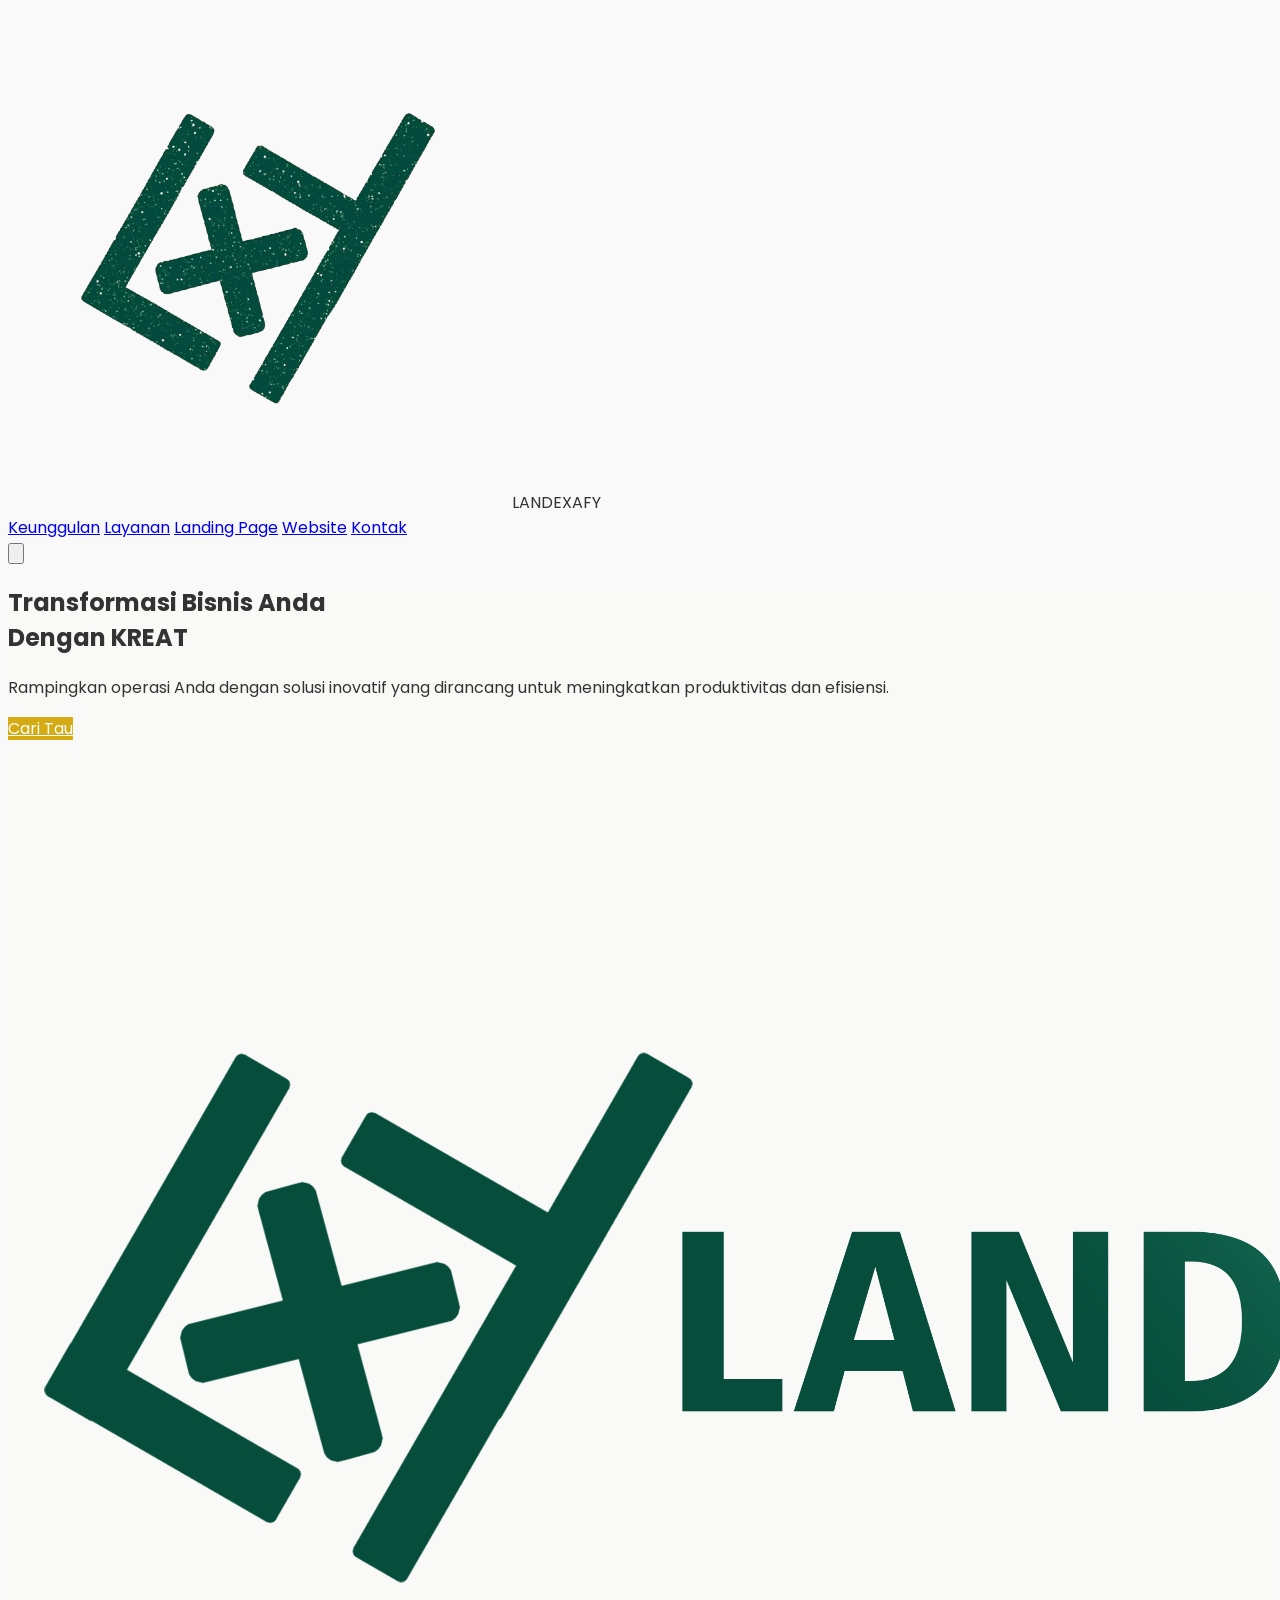
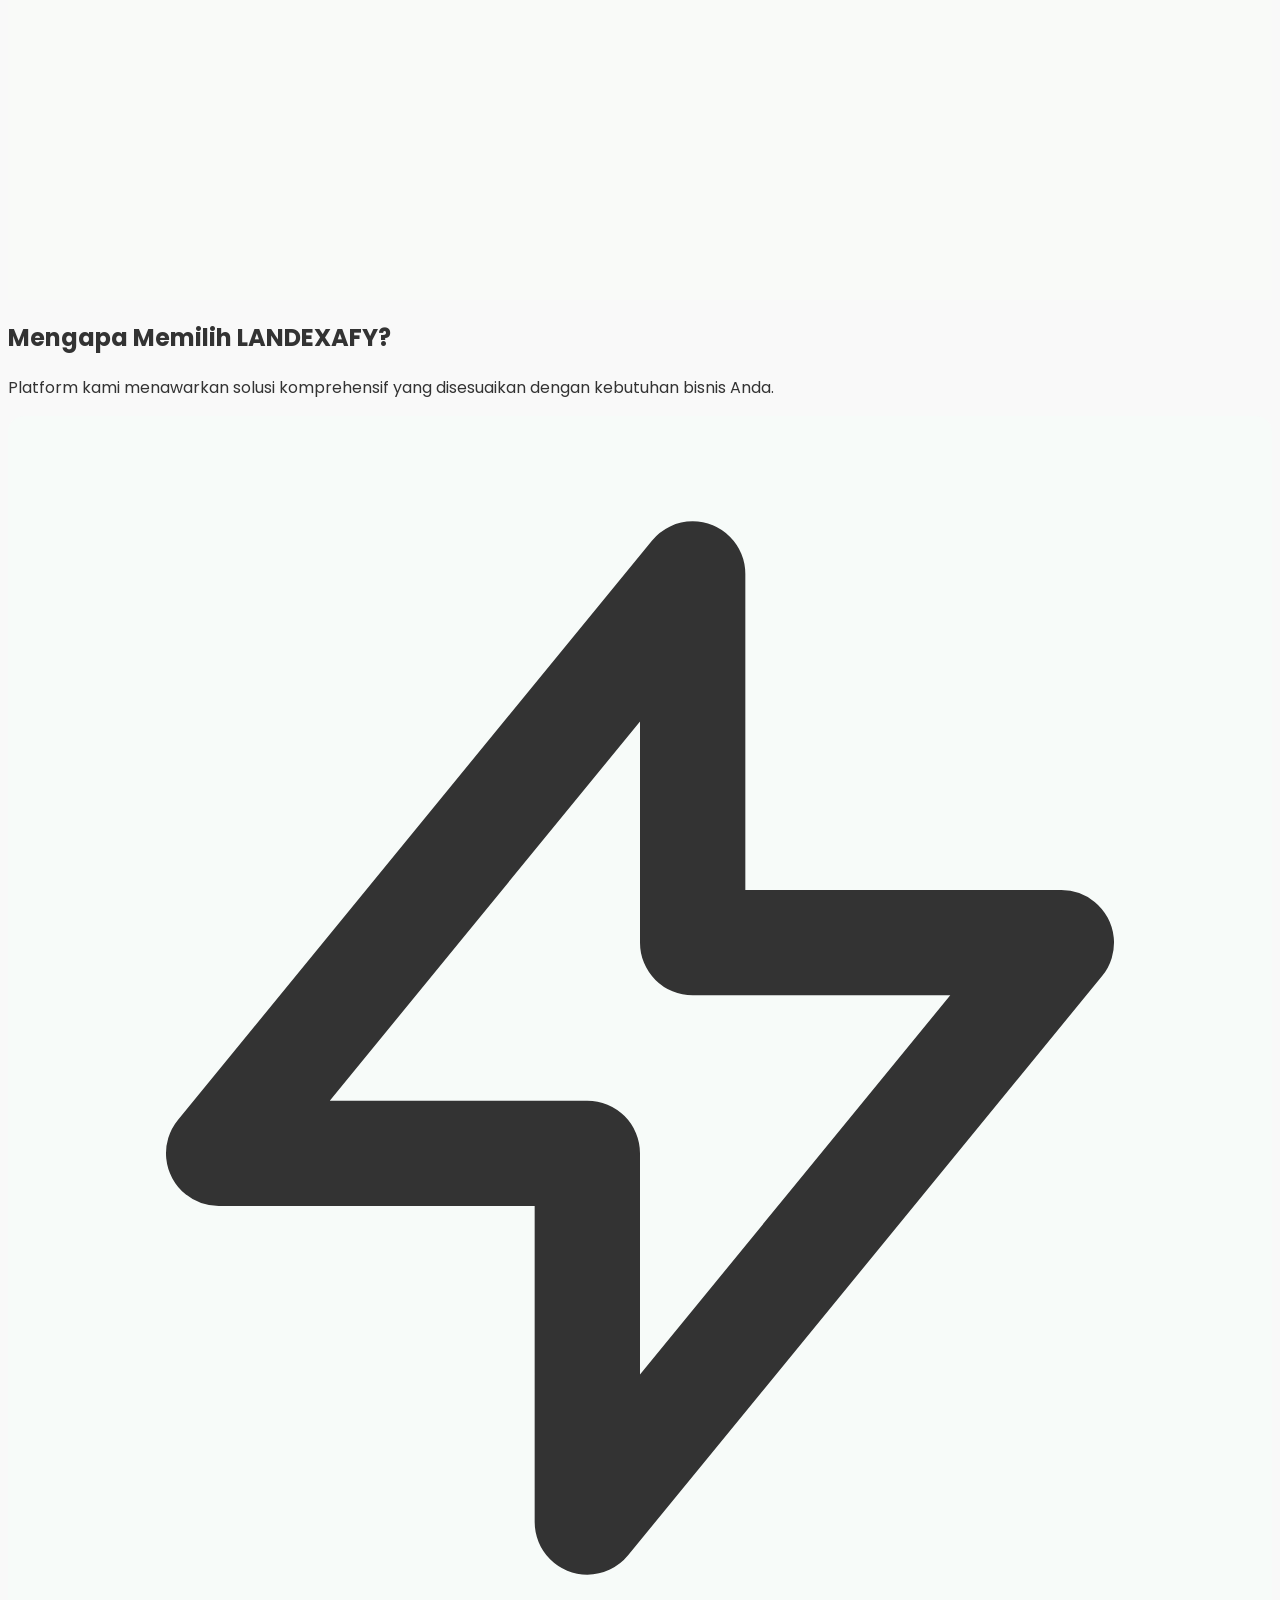
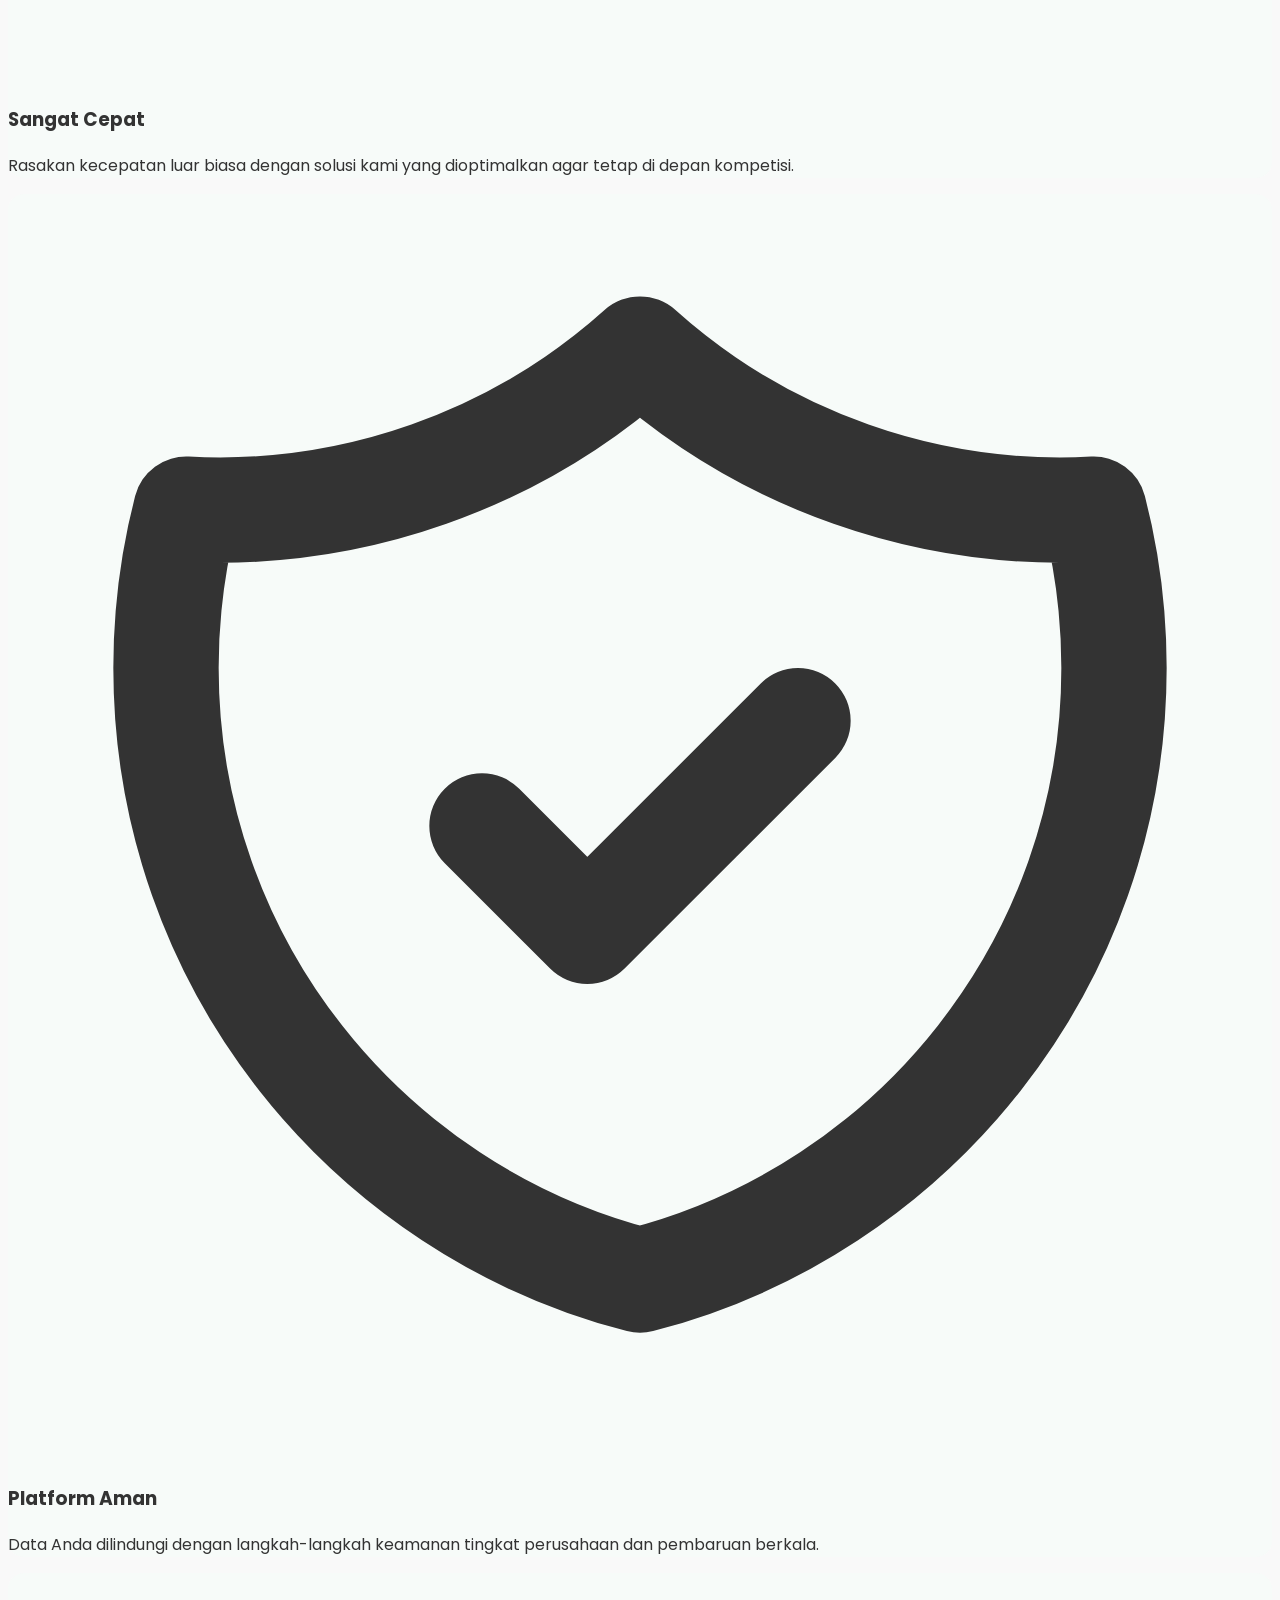
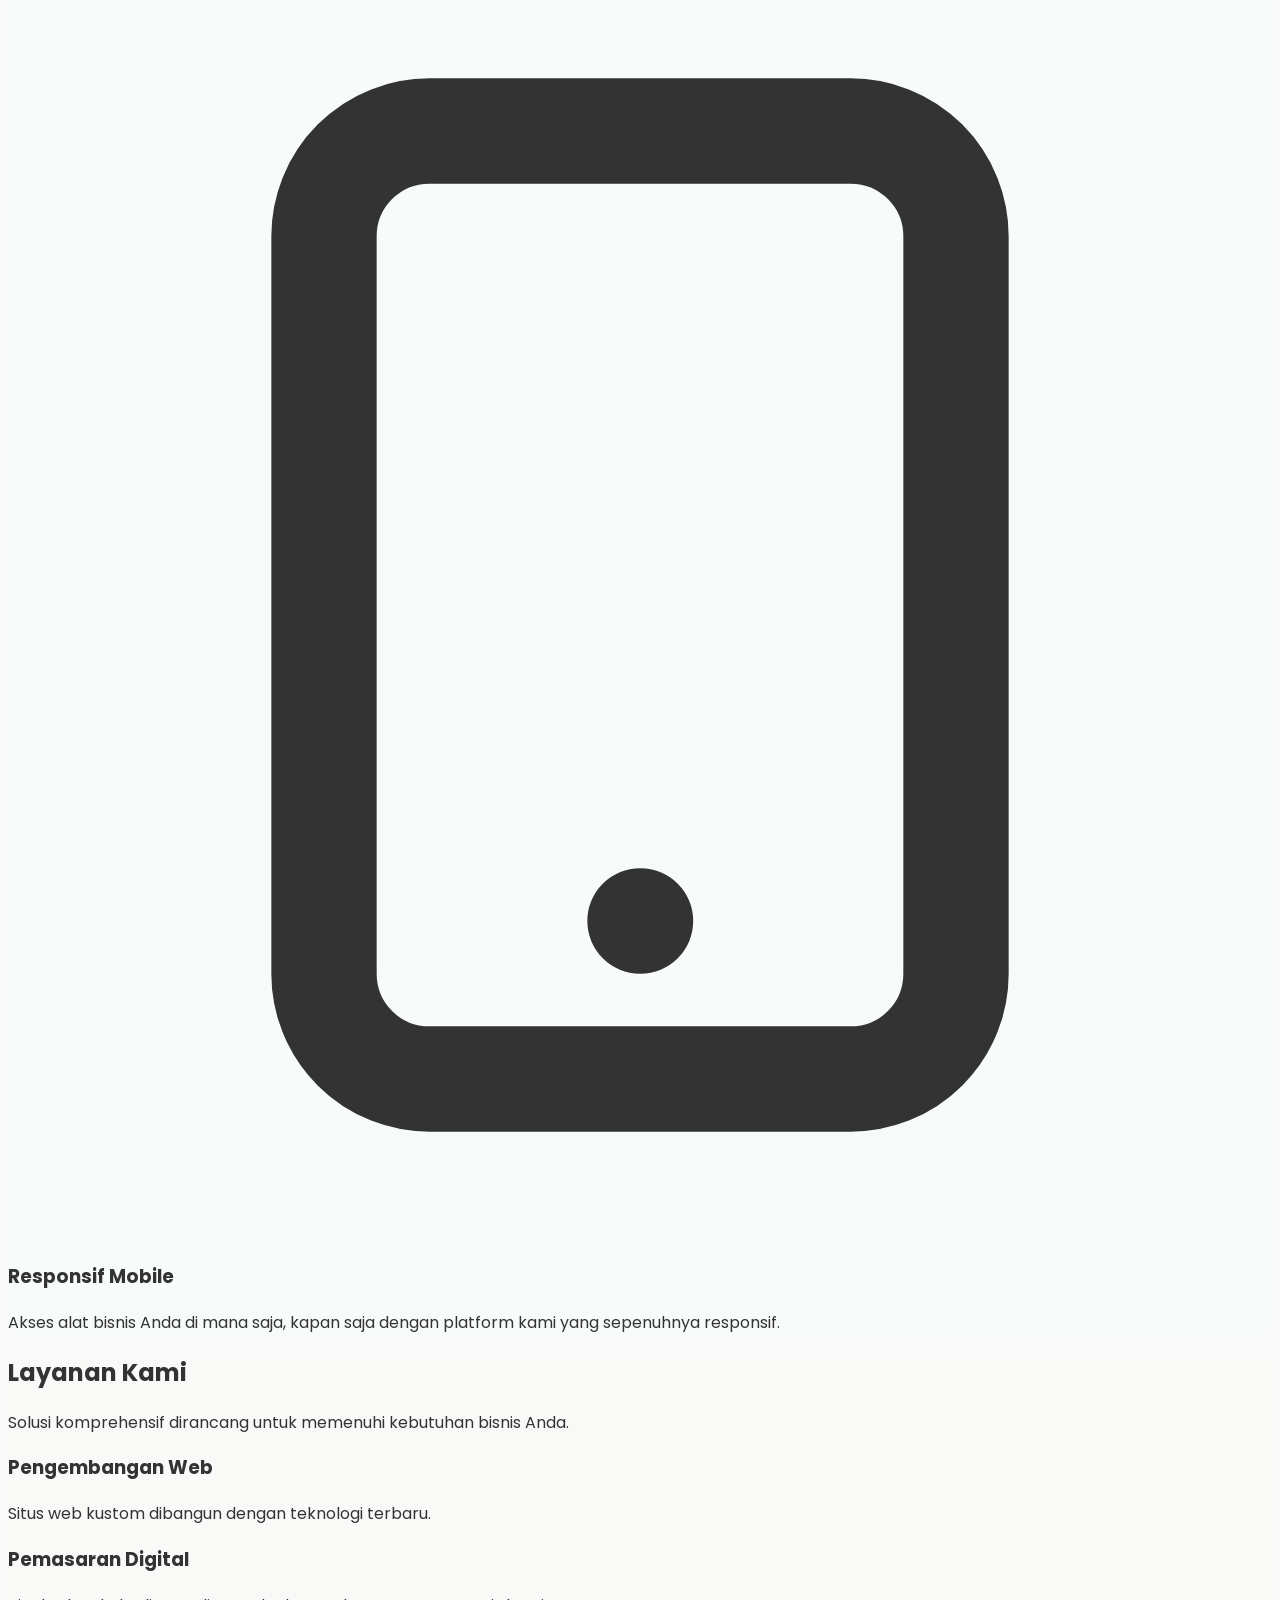
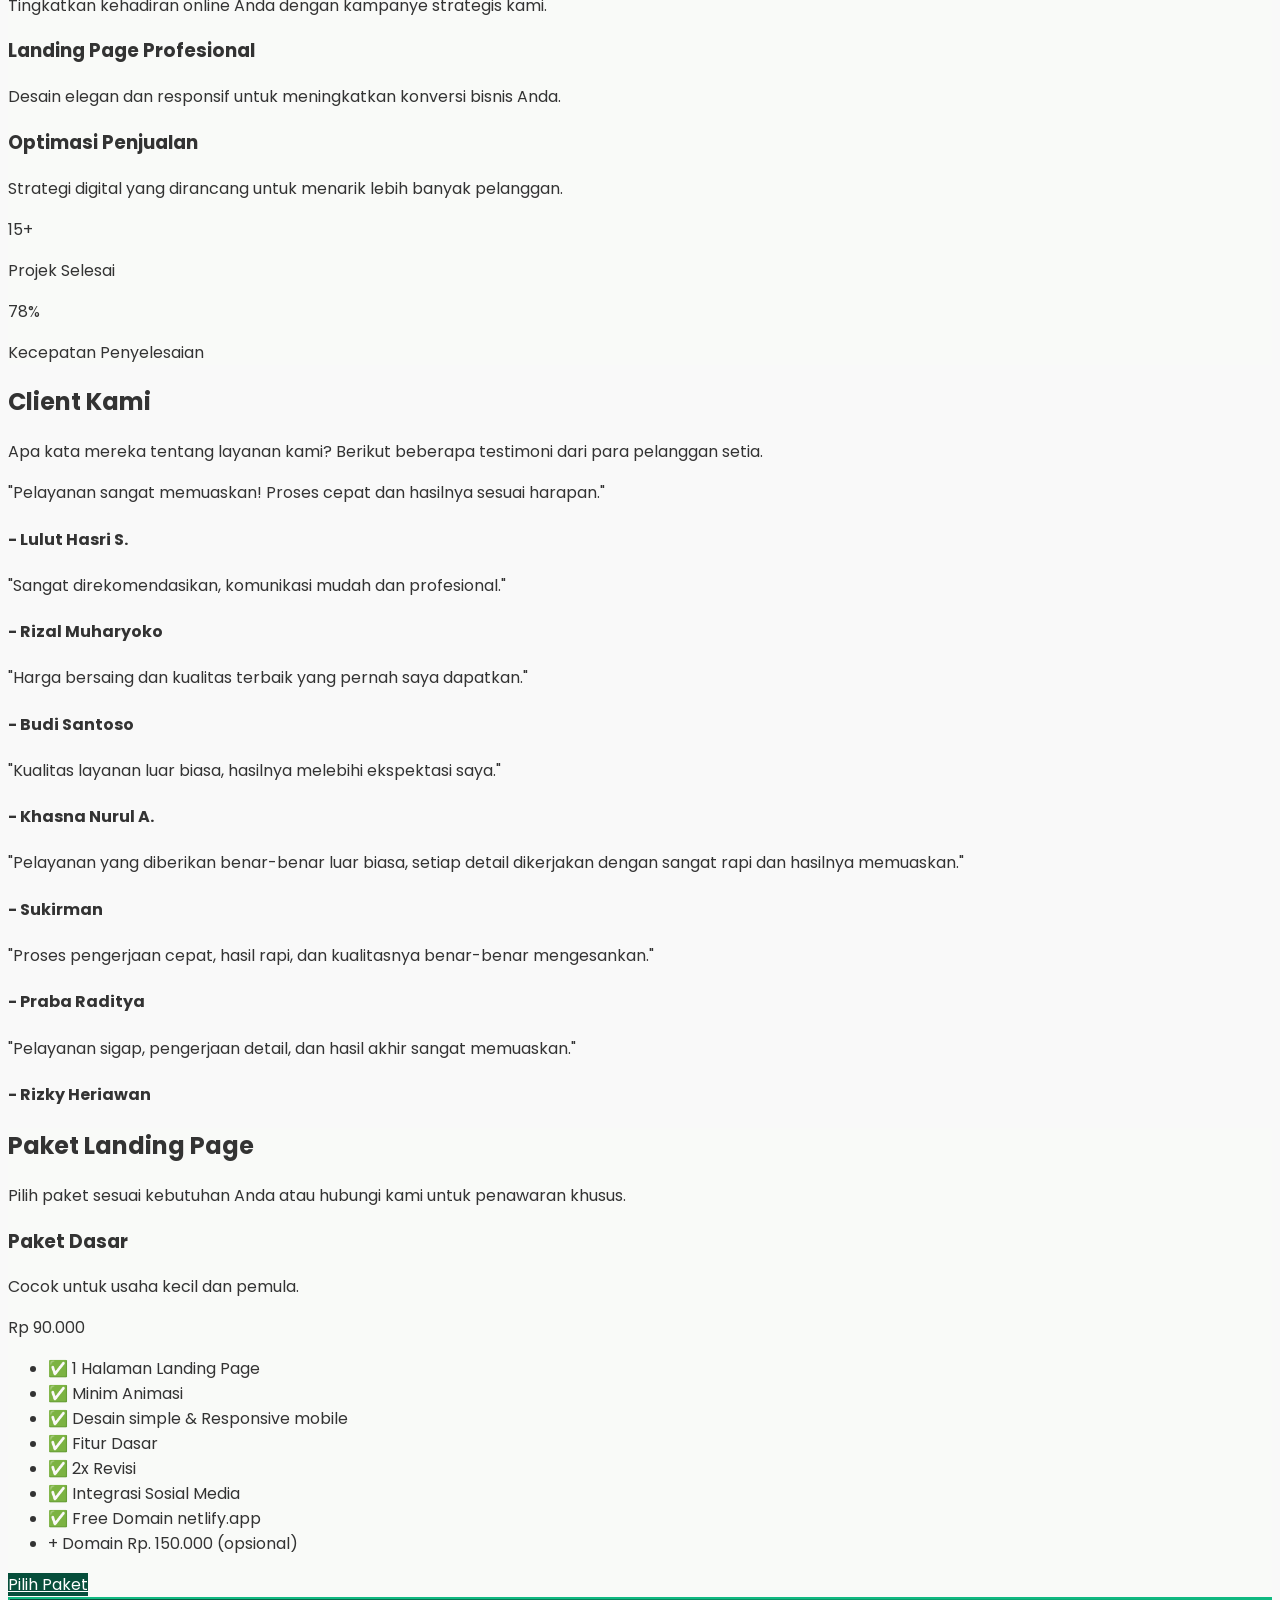
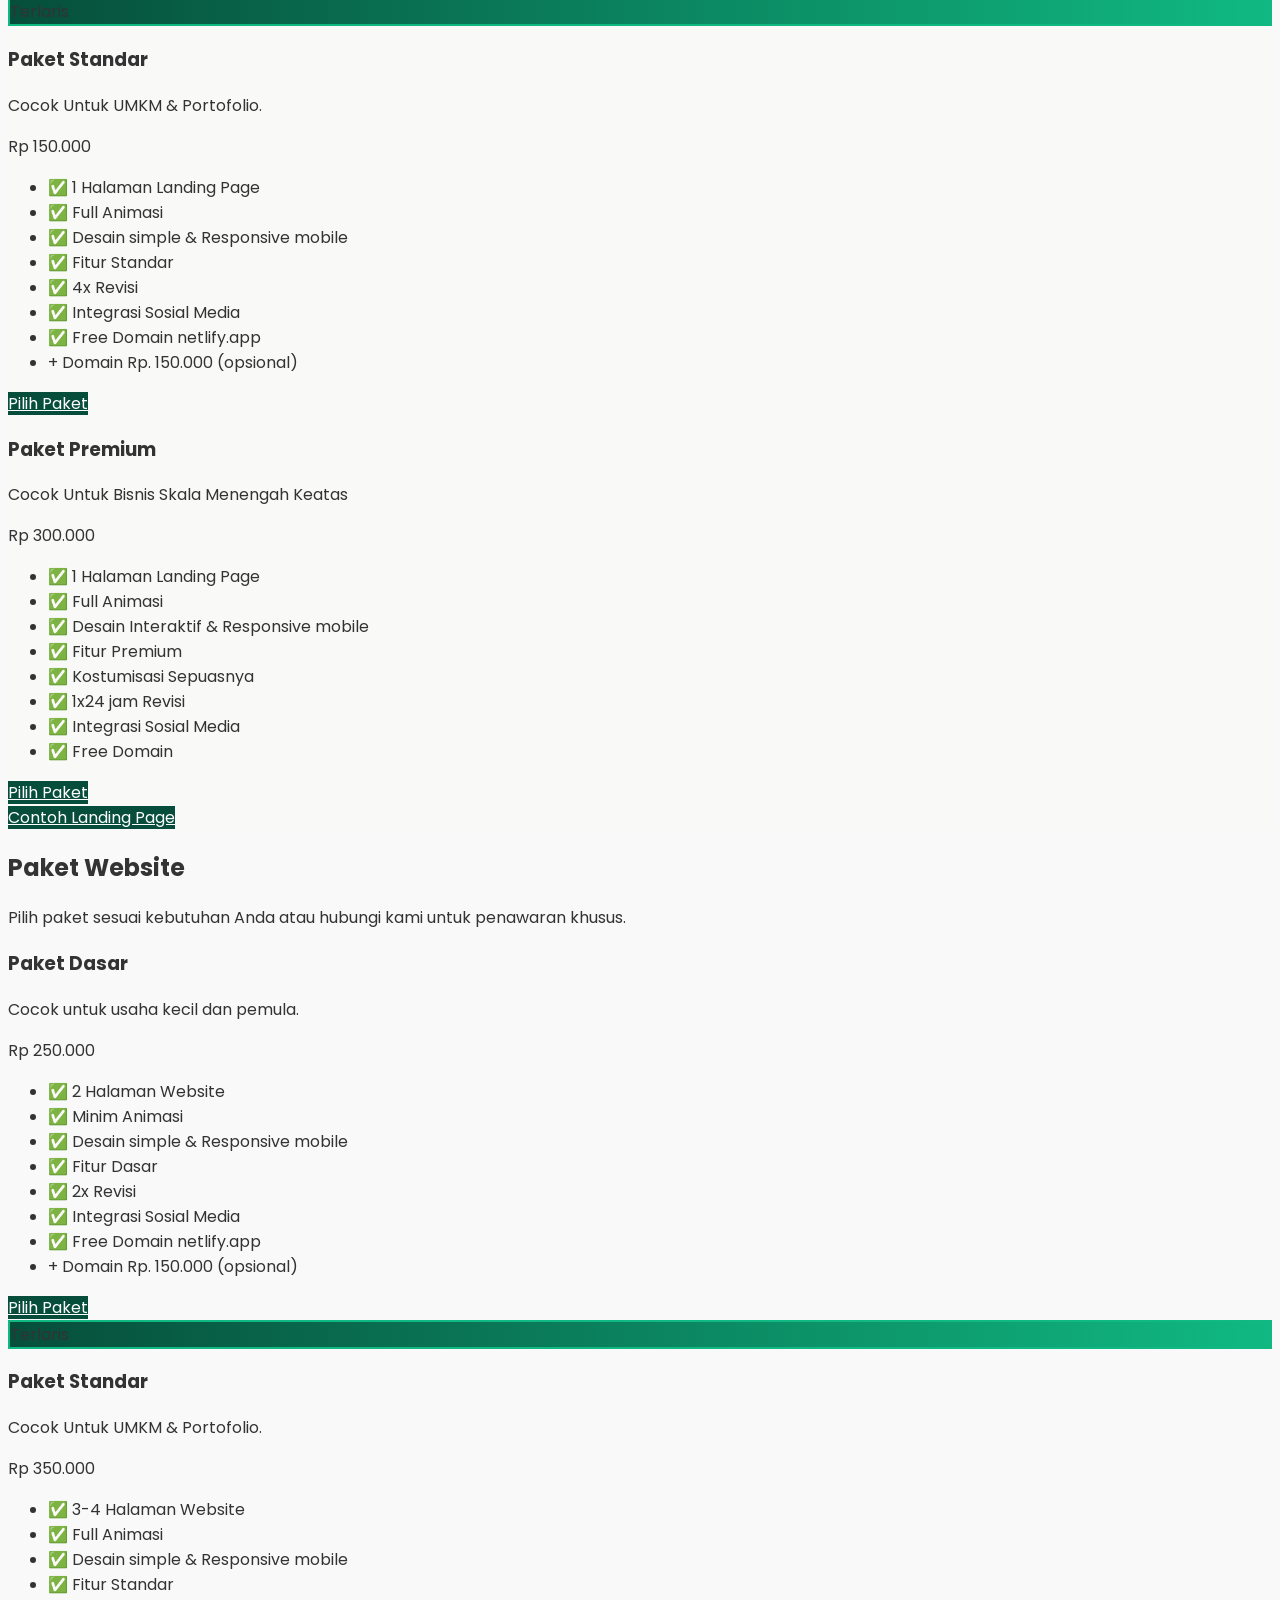
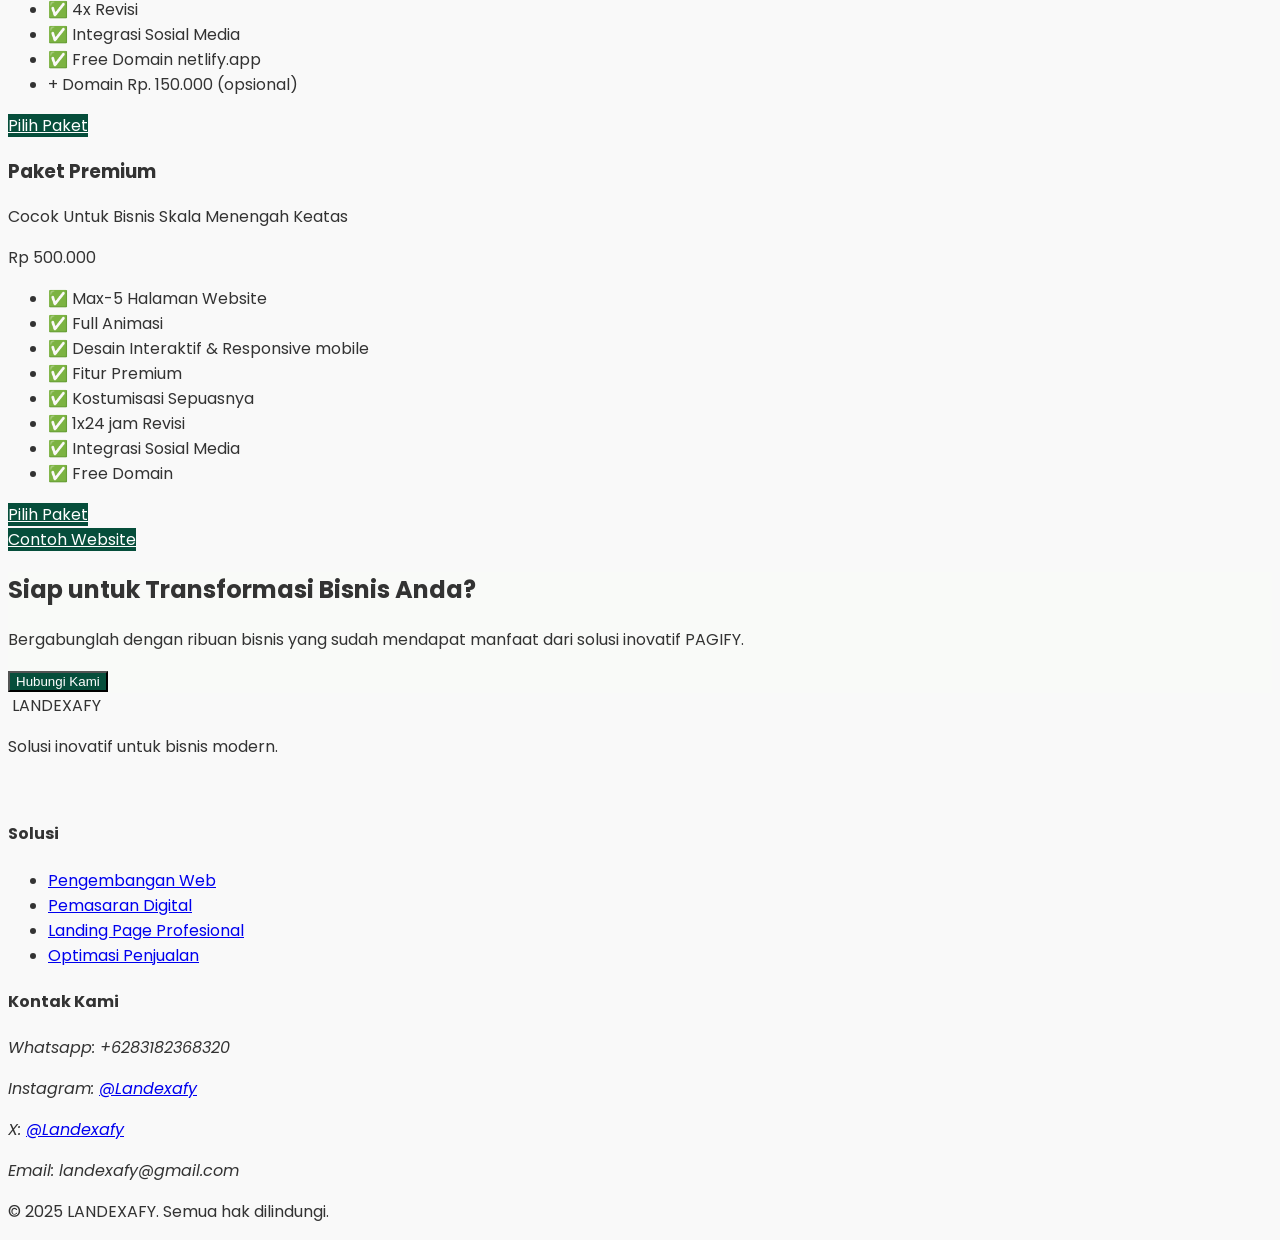
==== index.html @ a1fa11f0 "change color" ====
<!DOCTYPE html>
<html lang="id">

<head>
    <meta charset="UTF-8">
    <meta name="viewport" content="width=device-width, initial-scale=1.0">
    <title>Landexafy - Solusi Bisnis Modern</title>
    <script src="https://cdn.tailwindcss.com"></script>
    <link rel="icon" href="/assets/logo no bg.png" type="png" />
    <link rel="stylesheet" href="/ui/stylehome.css">
</head>

<body>
    <!-- Scroll Progress Bar -->
    <div id="scroll-progress"
        style="position:fixed; top:0; left:0; height:4px; background:#064e3b; width:0%; z-index:9999;"></div>

    <!-- Navigasi -->
    <nav class="bg-white py-4 px-6 border-b border-gray-100">
        <div class="container mx-auto flex justify-between items-center">
            <div class="flex items-center">
                <img src="/assets/logo no bg.png" alt="INI LOGO" class="mr-2 h-10">
                <span class="text-2xl font-bold text-emerald-900">LANDEXAFY</span>
            </div>
            <div class="hidden md:flex space-x-6">
                <a href="#keunggulan" class="text-[#d4ab12] hover:text-[#F0C419]">Keunggulan</a>
                <a href="#services" class="text-[#d4ab12] hover:text-[#F0C419]">Layanan</a>
                <a href="#page" class="text-[#d4ab12] hover:text-[#F0C419]">Landing Page</a>
                <a href="#web" class="text-[#d4ab12] hover:text-[#F0C419]">Website</a>
                <a href="#contact" class="text-[#d4ab12] hover:text-[#F0C419]">Kontak</a>
            </div>
            <button class="md:hidden text-black" aria-label="Toggling navigasi">
                <svg xmlns="http://www.w3.org/2000/svg" class="h-6 w-6" fill="none" viewBox="0 0 24 24"
                    stroke="currentColor">
                    <path stroke-linecap="round" stroke-linejoin="round" stroke-width="2" d="M4 6h16M4 12h16M4 18h16" />
                </svg>
            </button>
        </div>
    </nav>

    <!-- Bagian Utama -->
    <section class="white-bone py-20 px-6 scroll-animate h-screen">
        <div class="container mx-auto flex flex-col md:flex-row items-center mt-20">
            <div class="md:w-1/2 mb-10 md:mb-0">
                <h1 class="text-4xl md:text-5xl font-bold text-gray-800 mb-6">
                    Transformasi Bisnis Anda <br>Dengan <span id="dynamic-name" class="text-[#d4ab12]"></span>
                </h1>
                <p class="text-lg text-amber-700 mb-8">Rampingkan operasi Anda dengan solusi inovatif yang dirancang
                    untuk meningkatkan produktivitas dan efisiensi.</p>
                <a href="#keunggulan"
                    class="btn-primary px-8 py-4 rounded-xl font-medium text-lg shadow-lg hover:shadow-xl transition-all text-center block"
                    style="background-color: #d4ab12; color: #fff;">
                    Cari Tau
                </a>
            </div>
            <div class="md:w-1/2 flex justify-center">
                <img src="/assets/LXY - long.png" alt="INI LOGO" class="rounded-lg hidden md:block w-41/2 h-auto">
            </div>
        </div>
    </section>

    <!-- Bagian Keunggulan -->
    <section id="keunggulan" class="py-16 px-6 bg-white">
        <div class="container mx-auto scroll-animate">
            <div class="text-center mb-16">
                <h2 class="text-3xl font-bold text-emerald-900 mb-4">Mengapa Memilih LANDEXAFY?</h2>
                <p class="text-lg text-black max-w-2xl mx-auto">Platform kami menawarkan solusi komprehensif yang
                    disesuaikan dengan kebutuhan bisnis Anda.</p>
            </div>

            <div class="grid grid-cols-1 md:grid-cols-3 gap-8 scroll-animate text-center"
                style="transition-delay: 0.1s">
                <div class="feature-card pastel-green p-6 rounded-lg">
                    <div class="w-16 h-16 bg-white rounded-full flex items-center justify-center mb-4 mx-auto">
                        <svg xmlns="http://www.w3.org/2000/svg" class="h-8 w-8 text-emerald-800" fill="none"
                            viewBox="0 0 24 24" stroke="currentColor">
                            <path stroke-linecap="round" stroke-linejoin="round" stroke-width="2"
                                d="M13 10V3L4 14h7v7l9-11h-7z" />
                        </svg>
                    </div>
                    <h3 class="text-xl font-semibold text-emerald-900 mb-3 text-center">Sangat Cepat</h3>
                    <p class="text-black">Rasakan kecepatan luar biasa dengan solusi kami yang dioptimalkan agar
                        tetap di depan kompetisi.</p>
                </div>

                <div class="feature-card pastel-green p-6 rounded-lg">
                    <div class="w-16 h-16 bg-white rounded-full flex items-center justify-center mb-4 mx-auto">
                        <svg xmlns="http://www.w3.org/2000/svg" class="h-8 w-8 text-emerald-800" fill="none"
                            viewBox="0 0 24 24" stroke="currentColor">
                            <path stroke-linecap="round" stroke-linejoin="round" stroke-width="2"
                                d="M9 12l2 2 4-4m5.618-4.016A11.955 11.955 0 0112 2.944a11.955 11.955 0 01-8.618 3.04A12.02 12.02 0 003 9c0 5.591 3.824 10.29 9 11.622 5.176-1.332 9-6.03 9-11.622 0-1.042-.133-2.052-.382-3.016z" />
                        </svg>
                    </div>
                    <h3 class="text-xl font-semibold text-emerald-900 mb-3 text-center">Platform Aman</h3>
                    <p class="text-black">Data Anda dilindungi dengan langkah-langkah keamanan tingkat perusahaan
                        dan pembaruan berkala.</p>
                </div>

                <div class="feature-card pastel-green p-6 rounded-lg">
                    <div class="w-16 h-16 bg-white rounded-full flex items-center justify-center mb-4 mx-auto">
                        <svg xmlns="http://www.w3.org/2000/svg" class="h-8 w-8 text-emerald-800" fill="none"
                            viewBox="0 0 24 24" stroke="currentColor">
                            <path stroke-linecap="round" stroke-linejoin="round" stroke-width="2"
                                d="M12 18h.01M8 21h8a2 2 0 002-2V5a2 2 0 00-2-2H8a2 2 0 00-2 2v14a2 2 0 002 2z" />
                        </svg>
                    </div>
                    <h3 class="text-xl font-semibold text-emerald-900 mb-3 text-center">Responsif Mobile</h3>
                    <p class="text-black">Akses alat bisnis Anda di mana saja, kapan saja dengan platform kami yang
                        sepenuhnya responsif.</p>
                </div>
            </div>
        </div>
    </section>

    <!-- Bagian Layanan -->
    <section id="services" class="py-16 px-6 white-bone scroll-animate">
        <div class="container mx-auto text-center">
            <div class="text-center mb-8">
                <h2 class="text-3xl font-bold text-emerald-900 mb-4">Layanan Kami</h2>
                <p class="text-lg text-black max-w-2xl mx-auto">
                    Solusi komprehensif dirancang untuk memenuhi kebutuhan bisnis Anda.
                </p>
            </div>
            <!-- Grid layanan -->
            <div class="grid grid-cols-1 md:grid-cols-2 lg:grid-cols-4 gap-6 scroll-animate"
                style="transition-delay: 0.2s">
                <div class="bg-white p-6 rounded-lg shadow-sm feature-card">
                    <h3 class="text-xl font-semibold text-emerald-900 mb-3">Pengembangan Web</h3>
                    <p class="text-black mb-4">Situs web kustom dibangun dengan teknologi terbaru.</p>
                </div>
                <div class="bg-white p-6 rounded-lg shadow-sm feature-card">
                    <h3 class="text-xl font-semibold text-emerald-900 mb-3">Pemasaran Digital</h3>
                    <p class="text-black mb-4">Tingkatkan kehadiran online Anda dengan kampanye strategis kami.</p>
                </div>
                <div class="bg-white p-6 rounded-lg shadow-sm feature-card">
                    <h3 class="text-xl font-semibold text-emerald-900 mb-3">Landing Page Profesional</h3>
                    <p class="text-black mb-4">Desain elegan dan responsif untuk meningkatkan konversi bisnis Anda.
                    </p>
                </div>
                <div class="bg-white p-6 rounded-lg shadow-sm feature-card">
                    <h3 class="text-xl font-semibold text-emerald-900 mb-3">Optimasi Penjualan</h3>
                    <p class="text-black mb-4">Strategi digital yang dirancang untuk menarik lebih banyak
                        pelanggan.</p>
                </div>
            </div>

            <div class="flex justify-center gap-16 mb-5 mt-10">
                <div class="text-center">
                    <div class="text-5xl font-bold text-emerald-900" data-target="20" data-suffix="+">0+</div>
                    <p class="text-black mt-2">Projek Selesai</p>
                </div>
                <div class="text-center">
                    <div class="text-5xl font-bold text-emerald-900" data-target="98" data-suffix="%">0%</div>
                    <p class="text-black mt-2">Kecepatan Penyelesaian</p>
                </div>
            </div>
        </div>
    </section>

    <!-- Bagian Client Kami -->
    <section id="clients" class="py-16 px-6 bg-white scroll-animate">
        <div class="container mx-auto">
            <div class="text-center mb-12">
                <h2 class="text-3xl font-bold text-emerald-900 mb-4">Client Kami</h2>
                <p class="text-lg text-black max-w-2xl mx-auto">
                    Apa kata mereka tentang layanan kami? Berikut beberapa testimoni dari para pelanggan setia.
                </p>
            </div>

            <!-- Carousel Container -->
            <div class="relative max-w-3xl mx-auto overflow-hidden">
                <div id="carousel" class="flex transition-transform duration-500">

                    <!-- Review 1 -->
                    <div class="min-w-full px-6 text-center">
                        <p class="text-lg italic text-emerald-800">"Pelayanan sangat memuaskan! Proses cepat dan
                            hasilnya
                            sesuai harapan."</p>
                        <h4 class="mt-4 font-semibold text-emerald-900">- Lulut Hasri S.</h4>
                    </div>

                    <!-- Review 2 -->
                    <div class="min-w-full px-6 text-center">
                        <p class="text-lg italic text-emerald-800">"Sangat direkomendasikan, komunikasi mudah dan
                            profesional."</p>
                        <h4 class="mt-4 font-semibold text-emerald-900">- Rizal Muharyoko</h4>
                    </div>

                    <!-- Review 3 -->
                    <div class="min-w-full px-6 text-center">
                        <p class="text-lg italic text-emerald-800">"Harga bersaing dan kualitas terbaik yang pernah saya
                            dapatkan."</p>
                        <h4 class="mt-4 font-semibold text-emerald-900">- Budi Santoso</h4>
                    </div>

                    <!-- Review 4 -->
                    <div class="min-w-full px-6 text-center">
                        <p class="text-lg italic text-emerald-800">"Kualitas layanan luar biasa, hasilnya melebihi
                            ekspektasi saya."</p>
                        <h4 class="mt-4 font-semibold text-emerald-900">- Khasna Nurul A.</h4>
                    </div>

                    <!-- Review 5 -->
                    <div class="min-w-full px-6 text-center">
                        <p class="text-lg italic text-emerald-800">"Pelayanan yang diberikan benar-benar luar biasa,
                            setiap detail dikerjakan dengan sangat rapi dan hasilnya memuaskan."</p>
                        <h4 class="mt-4 font-semibold text-emerald-900">- Sukirman</h4>
                    </div>

                    <!-- Review 5 -->
                    <div class="min-w-full px-6 text-center">
                        <p class="text-lg italic text-emerald-800">"Proses pengerjaan cepat, hasil rapi, dan kualitasnya
                            benar-benar mengesankan."</p>
                        <h4 class="mt-4 font-semibold text-emerald-900">- Praba Raditya</h4>
                    </div>

                    <!-- Review 6 -->
                    <div class="min-w-full px-6 text-center">
                        <p class="text-lg italic text-emerald-800">"Pelayanan sigap, pengerjaan detail, dan hasil akhir
                            sangat memuaskan."</p>
                        <h4 class="mt-4 font-semibold text-emerald-900">- Rizky Heriawan</h4>
                    </div>

                </div>
            </div>
        </div>
    </section>


    <!-- Bagian Harga Landing Page-->
    <section id="page" class="py-16 px-6 white-bone scroll-animate">
        <div class="container mx-auto">
            <div class="text-center mb-16">
                <h2 class="text-3xl font-bold text-emerald-900 mb-4">Paket Landing Page</h2>
                <p class="text-lg text-black max-w-2xl mx-auto">
                    Pilih paket sesuai kebutuhan Anda atau hubungi kami untuk penawaran khusus.
                </p>
            </div>

            <div class="grid grid-cols-1 md:grid-cols-3 gap-8">
                <!-- Paket Dasar -->
                <div class="bg-white rounded-xl shadow-lg hover:shadow-2xl transition p-6 text-center">
                    <h3 class="text-xl font-semibold text-emerald-900 mb-2">Paket Dasar</h3>
                    <p class="text-black mb-4">Cocok untuk usaha kecil dan pemula.</p>
                    <div class="text-3xl font-bold text-emerald-900 mb-4">Rp 90.000</div>
                    <ul class="text-black mb-6 space-y-2 text-left">
                        <li>✅ 1 Halaman Landing Page</li>
                        <li>✅ Minim Animasi</li>
                        <li>✅ Desain simple & Responsive mobile</li>
                        <li>✅ Fitur Dasar</li>
                        <li>✅ 2x Revisi</li>
                        <li>✅ Integrasi Sosial Media</li>
                        <li>✅ Free Domain netlify.app</li>
                        <li>+ Domain Rp. 150.000 (opsional)</li>
                    </ul>
                    <a href="#contact" class="btn-primary px-6 py-3 rounded-lg block"
                        style="background-color: #064e3b; color: #fff;">Pilih Paket</a>
                </div>

                <!-- Paket Standar -->
                <div
                    class="bg-white rounded-xl shadow-lg hover:shadow-2xl transition p-6 text-center border-4 border-emerald-900 scale-105">
                    <div class="absolute -top-4 left-1/2 transform -translate-x-1/2 
                    bg-purple-600 text-white font-bold px-4 py-1 rounded-full 
                    border-4 border-purple-400 animate-glow">
                        Terlaris
                    </div>
                    <h3 class="text-xl font-semibold text-emerald-900 mb-2">Paket Standar</h3>
                    <p class="text-black mb-4">Cocok Untuk UMKM & Portofolio.</p>
                    <div class="text-3xl font-bold text-emerald-900 mb-4">Rp 150.000</div>
                    <ul class="text-black mb-6 space-y-2 text-left">
                        <li>✅ 1 Halaman Landing Page</li>
                        <li>✅ Full Animasi</li>
                        <li>✅ Desain simple & Responsive mobile</li>
                        <li>✅ Fitur Standar</li>
                        <li>✅ 4x Revisi</li>
                        <li>✅ Integrasi Sosial Media</li>
                        <li>✅ Free Domain netlify.app</li>
                        <li>+ Domain Rp. 150.000 (opsional)</li>
                    </ul>
                    <a href="#contact" class="btn-primary px-6 py-3 rounded-lg block"
                        style="background-color: #064e3b; color: #fff;">Pilih Paket</a>
                </div>

                <!-- Paket Premium (Harga Fleksibel) -->
                <div class="bg-white rounded-xl shadow-lg hover:shadow-2xl transition p-6 text-center">
                    <h3 class="text-xl font-semibold text-emerald-900 mb-2">Paket Premium</h3>
                    <p class="text-black mb-4">Cocok Untuk Bisnis Skala Menengah Keatas</p>
                    <div class="text-3xl font-bold text-emerald-900 mb-4">Rp 300.000</div>
                    <ul class="text-black mb-6 space-y-2 text-left">
                        <li>✅ 1 Halaman Landing Page</li>
                        <li>✅ Full Animasi</li>
                        <li>✅ Desain Interaktif & Responsive mobile</li>
                        <li>✅ Fitur Premium</li>
                        <li>✅ Kostumisasi Sepuasnya</li>
                        <li>✅ 1x24 jam Revisi</li>
                        <li>✅ Integrasi Sosial Media</li>
                        <li>✅ Free Domain</li>
                    </ul>
                    <a href="#contact" class="btn-primary px-6 py-3 rounded-lg block"
                        style="background-color: #064e3b; color: #fff;">Pilih Paket</a>
                </div>
            </div>
        </div>
        <div class="flex justify-center">
            <a href="/landingpg/landing page.html"
                class="btn-primary mt-10 px-8 py-4 rounded-xl font-medium text-base shadow-md hover:shadow-lg transition-all text-center inline-block"
                style="background-color: #064e3b; color: #fff;">
                Contoh Landing Page
            </a>
        </div>
    </section>

    <!-- Bagian Harga Website-->
    <section id="web" class="py-16 px-6 bg-white scroll-animate">
        <div class="container mx-auto">
            <div class="text-center mb-16">
                <h2 class="text-3xl font-bold text-emerald-900 mb-4">Paket Website</h2>
                <p class="text-lg text-black max-w-2xl mx-auto">
                    Pilih paket sesuai kebutuhan Anda atau hubungi kami untuk penawaran khusus.
                </p>
            </div>

            <div class="grid grid-cols-1 md:grid-cols-3 gap-8">
                <!-- Paket Dasar -->
                <div class="bg-white rounded-xl shadow-lg hover:shadow-2xl transition p-6 text-center">
                    <h3 class="text-xl font-semibold text-emerald-900 mb-2">Paket Dasar</h3>
                    <p class="text-black mb-4">Cocok untuk usaha kecil dan pemula.</p>
                    <div class="text-3xl font-bold text-emerald-900 mb-4">Rp 250.000</div>
                    <ul class="text-black mb-6 space-y-2 text-left">
                        <li>✅ 2 Halaman Website</li>
                        <li>✅ Minim Animasi</li>
                        <li>✅ Desain simple & Responsive mobile</li>
                        <li>✅ Fitur Dasar</li>
                        <li>✅ 2x Revisi</li>
                        <li>✅ Integrasi Sosial Media</li>
                        <li>✅ Free Domain netlify.app</li>
                        <li>+ Domain Rp. 150.000 (opsional)</li>
                    </ul>
                    <a href="#contact" class="btn-primary px-6 py-3 rounded-lg block"
                        style="background-color: #064e3b; color: #fff;">Pilih Paket</a>
                </div>

                <!-- Paket Standar -->
                <div
                    class="bg-white rounded-xl shadow-lg hover:shadow-2xl transition p-6 text-center border-4 border-emerald-900 scale-105">
                    <div class="absolute -top-4 left-1/2 transform -translate-x-1/2 
                    bg-purple-600 text-white font-bold px-4 py-1 rounded-full 
                    border-4 border-purple-400 animate-glow">
                        Terlaris
                    </div>
                    <h3 class="text-xl font-semibold text-emerald-900 mb-2">Paket Standar</h3>
                    <p class="text-black mb-4">Cocok Untuk UMKM & Portofolio.</p>
                    <div class="text-3xl font-bold text-emerald-900 mb-4">Rp 350.000</div>
                    <ul class="text-black mb-6 space-y-2 text-left">
                        <li>✅ 3-4 Halaman Website</li>
                        <li>✅ Full Animasi</li>
                        <li>✅ Desain simple & Responsive mobile</li>
                        <li>✅ Fitur Standar</li>
                        <li>✅ 4x Revisi</li>
                        <li>✅ Integrasi Sosial Media</li>
                        <li>✅ Free Domain netlify.app</li>
                        <li>+ Domain Rp. 150.000 (opsional)</li>
                    </ul>
                    <a href="#contact" class="btn-primary px-6 py-3 rounded-lg block"
                        style="background-color: #064e3b; color: #fff;">Pilih Paket</a>
                </div>

                <!-- Paket Premium (Harga Fleksibel) -->
                <div class="bg-white rounded-xl shadow-lg hover:shadow-2xl transition p-6 text-center">
                    <h3 class="text-xl font-semibold text-emerald-900 mb-2">Paket Premium</h3>
                    <p class="text-black mb-4">Cocok Untuk Bisnis Skala Menengah Keatas</p>
                    <div class="text-3xl font-bold text-emerald-900 mb-4">Rp 500.000</div>
                    <ul class="text-black mb-6 space-y-2 text-left">
                        <li>✅ Max-5 Halaman Website</li>
                        <li>✅ Full Animasi</li>
                        <li>✅ Desain Interaktif & Responsive mobile</li>
                        <li>✅ Fitur Premium</li>
                        <li>✅ Kostumisasi Sepuasnya</li>
                        <li>✅ 1x24 jam Revisi</li>
                        <li>✅ Integrasi Sosial Media</li>
                        <li>✅ Free Domain</li>
                    </ul>
                    <a href="#contact" class="btn-primary px-6 py-3 rounded-lg block"
                        style="background-color: #064e3b; color: #fff;">Pilih Paket</a>
                </div>
            </div>
        </div>
        <div class="flex justify-center">
            <a href="/website/website.html"
                class="btn-primary mt-10 px-8 py-4 rounded-xl font-medium text-base shadow-md hover:shadow-lg transition-all text-center inline-block"
                style="background-color: #064e3b; color: #fff;">
                Contoh Website
            </a>
        </div>

    </section>


    <!-- Ajakan untuk Bertindak -->
    <section id="contact" class="py-16 px-6 white-bone scroll-animate mb-5">
        <div class="container mx-auto text-center">
            <h2 class="text-3xl md:text-4xl font-bold text-emerald-900 mb-6">Siap untuk Transformasi Bisnis Anda?</h2>
            <p class="text-lg text-black max-w-2xl mx-auto mb-8">Bergabunglah dengan ribuan bisnis yang sudah
                mendapat manfaat dari solusi inovatif PAGIFY.</p>
            <a href="https://wa.me/6283182368320?text=Halo%20saya%20tertarik%20dengan%20landing%20page%20anda"
                target="_blank">
                <button
                    class="btn-primary px-8 py-4 rounded-xl font-medium text-lg shadow-lg hover:shadow-xl transition-all"
                    style="background-color: #064e3b; color: #fff;">Hubungi
                    Kami</button>
            </a>
        </div>
    </section>

    <!-- Footer -->
    <footer class="bg-gray-900 text-white py-12 px-6">
        <div class="container mx-auto">
            <div class="grid grid-cols-1 md:grid-cols-3 gap-8">
                <div>
                    <div class="flex items-center mb-4">
                        <img src="" alt="" class="mr-2">
                        <span class="text-2xl font-bold text-[#d4ab12]">LANDEXAFY</span>
                    </div>
                    <p class="text-white mb-4">Solusi inovatif untuk bisnis modern.</p>
                    <div class="flex space-x-4">
                        <a href="#"><img src="" alt=""></a>
                        <a href="#"><img src="" alt=""></a>
                        <a href="#"><img src="" alt=""></a>
                        <a href="#"><img src="" alt=""></a>
                    </div>
                </div>

                <div>
                    <h4 class="text-2xl font-bold mb-4 text-[#d4ab12]">Solusi</h4>
                    <ul class="space-y-2">
                        <li><a href="#" class="text-white hover:text-white">Pengembangan Web</a></li>
                        <li><a href="#" class="text-white hover:text-white">Pemasaran Digital</a></li>
                        <li><a href="#" class="text-white hover:text-white">Landing Page Profesional</a></li>
                        <li><a href="#" class="text-white hover:text-white">Optimasi Penjualan</a></li>
                    </ul>
                </div>

                <div>
                    <h4 class="text-2xl font-bold mb-4 text-[#d4ab12]">Kontak Kami</h4>
                    <address class="not-italic text-white">
                        <p class="mb-2">Whatsapp: +6283182368320</p>
                        <p class="mb-2">
                            Instagram:
                            <a href="https://instagram.com/Landexafy" target="_blank"
                                class="text-[#d4ab12] hover:underline">@Landexafy</a>
                        </p>
                        <p class="mb-2">
                            X:
                            <a href="https://x.com/Landexafy" target="_blank"
                                class="text-[#d4ab12] hover:underline">@Landexafy</a>
                        </p>
                        <p class="mb-2">Email: landexafy@gmail.com</p>
                    </address>
                </div>
            </div>

            <div class="border-t border-[#d4ab12]    mt-12 pt-8 text-center">
                <p class="text-[#d4ab12] mb-4 md:mb-0">© 2025 LANDEXAFY. Semua hak dilindungi.</p>
            </div>
        </div>
    </footer>


    <!-- JavaScript untuk Animasi Gulir -->
    <script>
        document.addEventListener('DOMContentLoaded', function () {
            const animatedElements = document.querySelectorAll('.scroll-animate');

            const observer = new IntersectionObserver((entries) => {
                entries.forEach(entry => {
                    if (entry.isIntersecting) {
                        entry.target.classList.add('animate');
                    }
                });
            }, {
                threshold: 0.1
            });

            animatedElements.forEach(element => {
                observer.observe(element);
            });
        });
    </script>

    <script>
        // Fungsi animasi count up
        function animateCount(el) {
            const target = +el.getAttribute('data-target');
            const suffix = el.getAttribute('data-suffix') || '';
            let count = 0;
            const increment = target / 100; // kecepatan naik
            const speed = 20; // ms per update

            function update() {
                count += increment;
                if (count < target) {
                    el.textContent = Math.floor(count) + suffix;
                    requestAnimationFrame(update);
                } else {
                    el.textContent = target + suffix;
                }
            }
            update();
        }

        // Jalankan animasi saat elemen terlihat
        const observer = new IntersectionObserver(entries => {
            entries.forEach(entry => {
                if (entry.isIntersecting) {
                    animateCount(entry.target);
                    observer.unobserve(entry.target);
                }
            });
        }, { threshold: 0.5 });

        // Targetkan semua elemen angka
        document.querySelectorAll('[data-target]').forEach(el => {
            observer.observe(el);
        });
    </script>

    <script>
        window.addEventListener('scroll', function () {
            const scrollTop = document.documentElement.scrollTop || document.body.scrollTop;
            const scrollHeight = document.documentElement.scrollHeight - document.documentElement.clientHeight;
            const scrolled = (scrollTop / scrollHeight) * 100;
            document.getElementById('scroll-progress').style.width = scrolled + "%";
        });
    </script>


    <!-- JavaScript untuk Menu Mobile -->
    <script>
        document.addEventListener('DOMContentLoaded', function () {
            const mobileMenuButton = document.querySelector('button[class*="md:hidden"]');
            const mobileMenuItems = document.querySelector('.md\\:flex.space-x-6');
            mobileMenuButton.addEventListener('click', function () {
                mobileMenuItems.classList.toggle('hidden');
                mobileMenuItems.classList.toggle('flex');
                mobileMenuItems.classList.toggle('flex-col');
                mobileMenuItems.classList.toggle('absolute');
                mobileMenuItems.classList.toggle('top-16');
                mobileMenuItems.classList.toggle('right-4');
                mobileMenuItems.classList.toggle('bg-white');
                mobileMenuItems.classList.toggle('p-4');
                mobileMenuItems.classList.toggle('rounded-lg');
                mobileMenuItems.classList.toggle('shadow-lg');
                mobileMenuItems.classList.toggle('space-x-0');
                mobileMenuItems.classList.toggle('space-y-2');
            });
        });
        // Gulir halus untuk tautan jangkar
        document.querySelectorAll('a[href^="#"]').forEach(anchor => {
            anchor.addEventListener('click', function (e) {
                e.preventDefault();

                document.querySelector(this.getAttribute('href')).scrollIntoView({
                    behavior: 'smooth'
                });
            });
        });
    </script>

    <script>
        const carousel = document.getElementById('carousel');
        const totalSlides = carousel.children.length;

        setInterval(() => {
            // Hitung index berdasarkan waktu berjalan
            const now = Date.now();
            const index = Math.floor((now / 3000) % totalSlides);
            carousel.style.transform = `translateX(-${index * 100}%)`;
        }, 50); // update cepat supaya sinkron
    </script>

    <script>
        const names = ["INOVASI", "KREATIF", "EFISIEN", "EFEKTIF"];
        let index = 0;

        function typeName(name) {
            const nameElement = document.getElementById('dynamic-name');
            nameElement.classList.remove('typing');
            nameElement.textContent = '';

            let i = 0;
            const typingInterval = setInterval(() => {
                if (i < name.length) {
                    nameElement.textContent += name.charAt(i);
                    i++;
                } else {
                    clearInterval(typingInterval);
                    setTimeout(() => {
                        nameElement.classList.add('typing');
                        setTimeout(() => {
                            changeName();
                        }, 1000);
                    }, 500);
                }
            }, 200);
        }

        function changeName() {
            index = (index + 1) % names.length;
            typeName(names[index]);
        }

        // Mulai efek mengetik dengan nama pertama
        typeName(names[index]);
    </script>

</html>
---- ui/stylehome.css ----
@import url('https://fonts.googleapis.com/css2?family=Poppins:wght@300;400;500;600;700&display=swap');

        /* Kelas animasi gulir */
        .scroll-animate {
            opacity: 0;
            transform: translateY(20px);
            transition: all 0.6s ease-out;
        }

        .scroll-animate.animate {
            opacity: 1;
            transform: translateY(0);
        }

        body {
            font-family: 'Poppins', sans-serif;
            background-color: #f9f9f9;
            color: #333;
        }

        nav {
            position: relative;
            z-index: 10;
        }

        .white-bone {
            background-color: #f9faf8;
        }

        .pastel-pink {
            background-color: #fcf7fb;
        }

        .pastel-green {
            background-color: #f7fbf9;
        }

        .pastel-purple {
            background-color: #f9f7fc;
        }

        .btn-primary {
            background-color: #6c5ce7;
            color: white;
            transition: all 0.3s;
        }

        .btn-primary:hover {
            background-color: #b5a693;
            transform: translateY(-2px);
            box-shadow: 0 4px 12px rgba(180, 168, 151, 0.3);
        }

        .feature-card {
            transition: all 0.3s;
            border-radius: 16px;
        }

        .feature-card:hover {
            transform: translateY(-8px);
            box-shadow: 0 15px 30px rgba(0, 0, 0, 0.05);
        }

        #testimonial-slider {
            scroll-behavior: smooth;
            -webkit-overflow-scrolling: touch;
        }

        #testimonial-slider::-webkit-scrollbar {
            display: none;
        }

        .cursor-grabbing {
            cursor: grabbing;
        }

        @keyframes slide {
            0% {
                transform: translateX(0);
            }

            100% {
                transform: translateX(-50%);
            }
        }

        .animate-slide {
            animation: slide 20s linear infinite;
            width: max-content;
        }

        .animate-slide:hover {
            animation-play-state: paused;
        }

        .typing {
            border-right: 2px solid #4a90e2;
            white-space: nowrap;
            overflow: hidden;
            animation: typing 2s steps(10, end), blink-caret 0.75s step-end infinite;
        }

        @keyframes typing {
            from {
                width: 0;
            }

            to {
                width: 100%;
            }
        }

        @keyframes blink-caret {

            from,
            to {
                border-color: transparent;
            }

            50% {
                border-color: #4a90e2;
            }
        }

        @keyframes glow {
            0% {
                border-color: #064e3b;
                box-shadow: 0 0 5px #064e3b, 0 0 10px #064e3b;
            }

            50% {
                border-color: #10b981;
                box-shadow: 0 0 10px #10b981, 0 0 20px #10b981;
            }

            100% {
                border-color: #064e3b;
                box-shadow: 0 0 5px #064e3b, 0 0 10px #064e3b;
            }
        }

        .animate-glow {
            background: linear-gradient(90deg, #064e3b, #10b981);
            border: 2px solid #10b981;
            animation: glow 1.5s infinite alternate;
        }
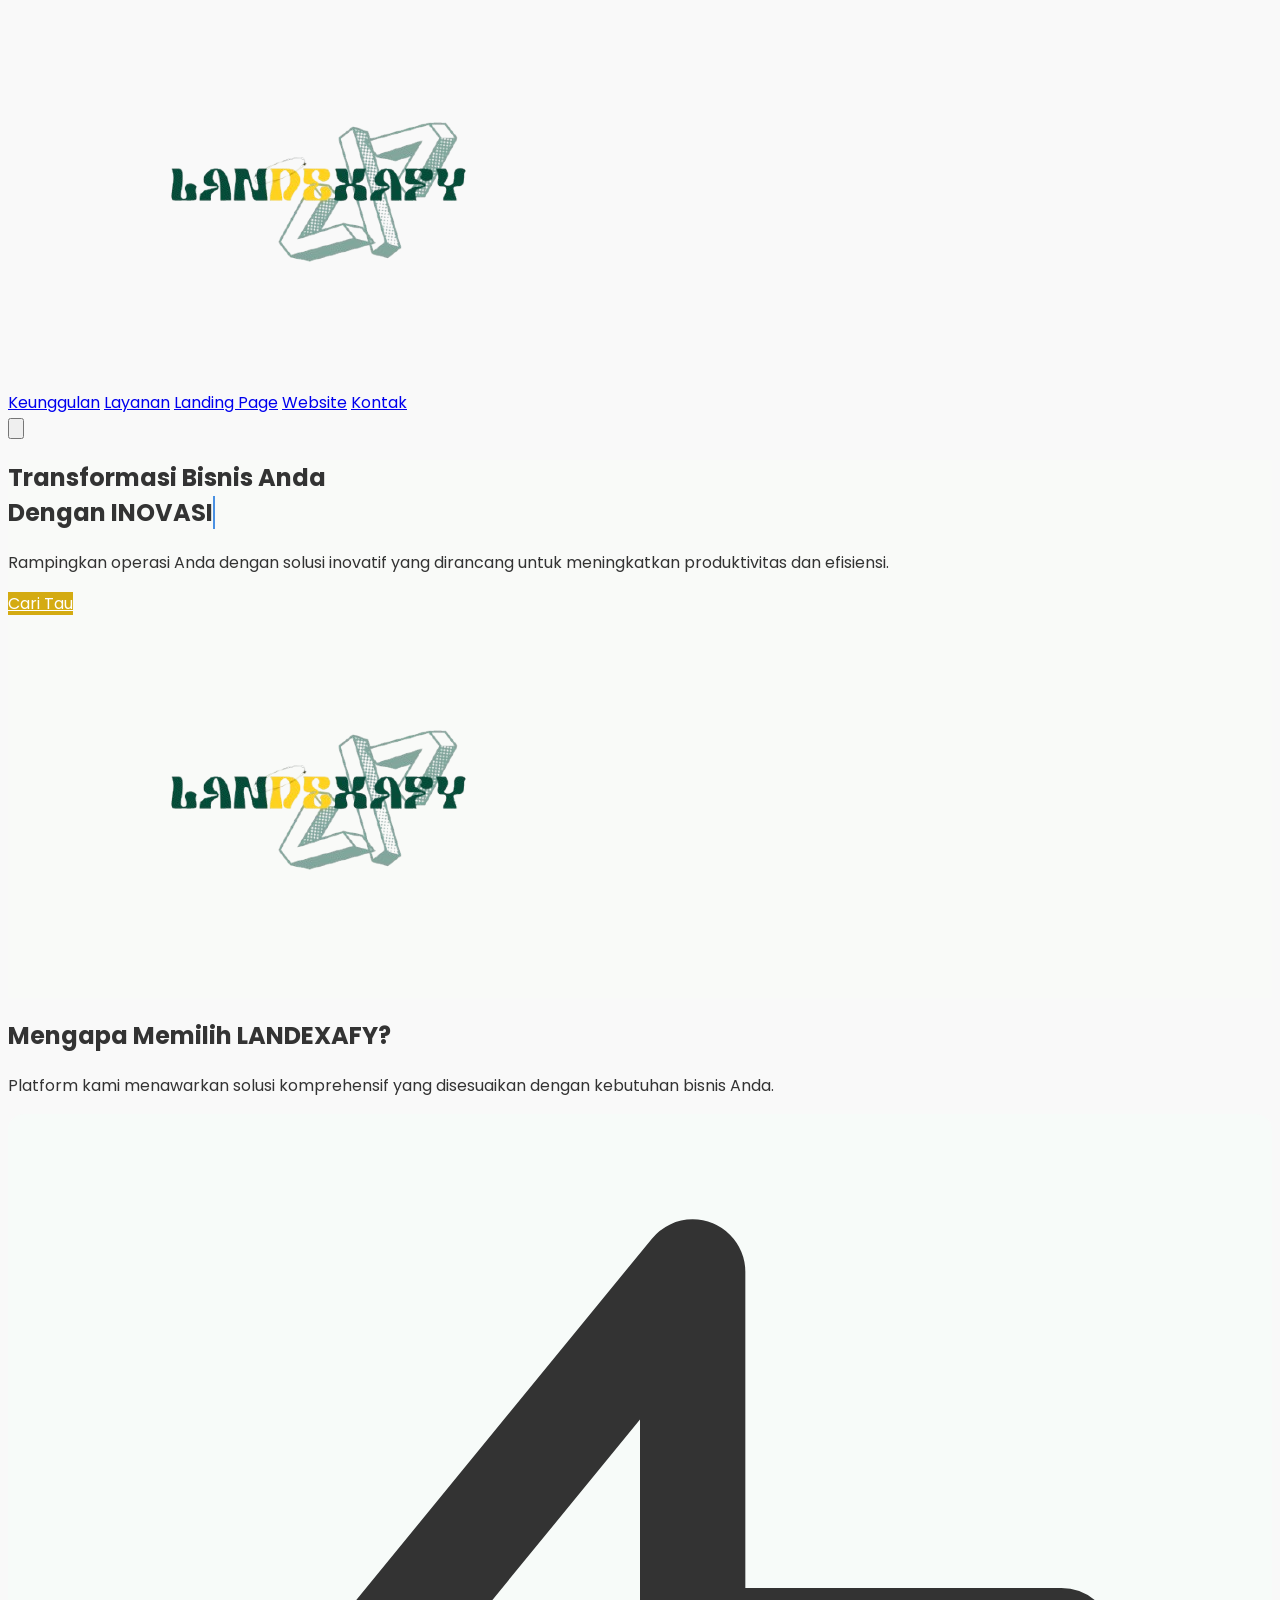
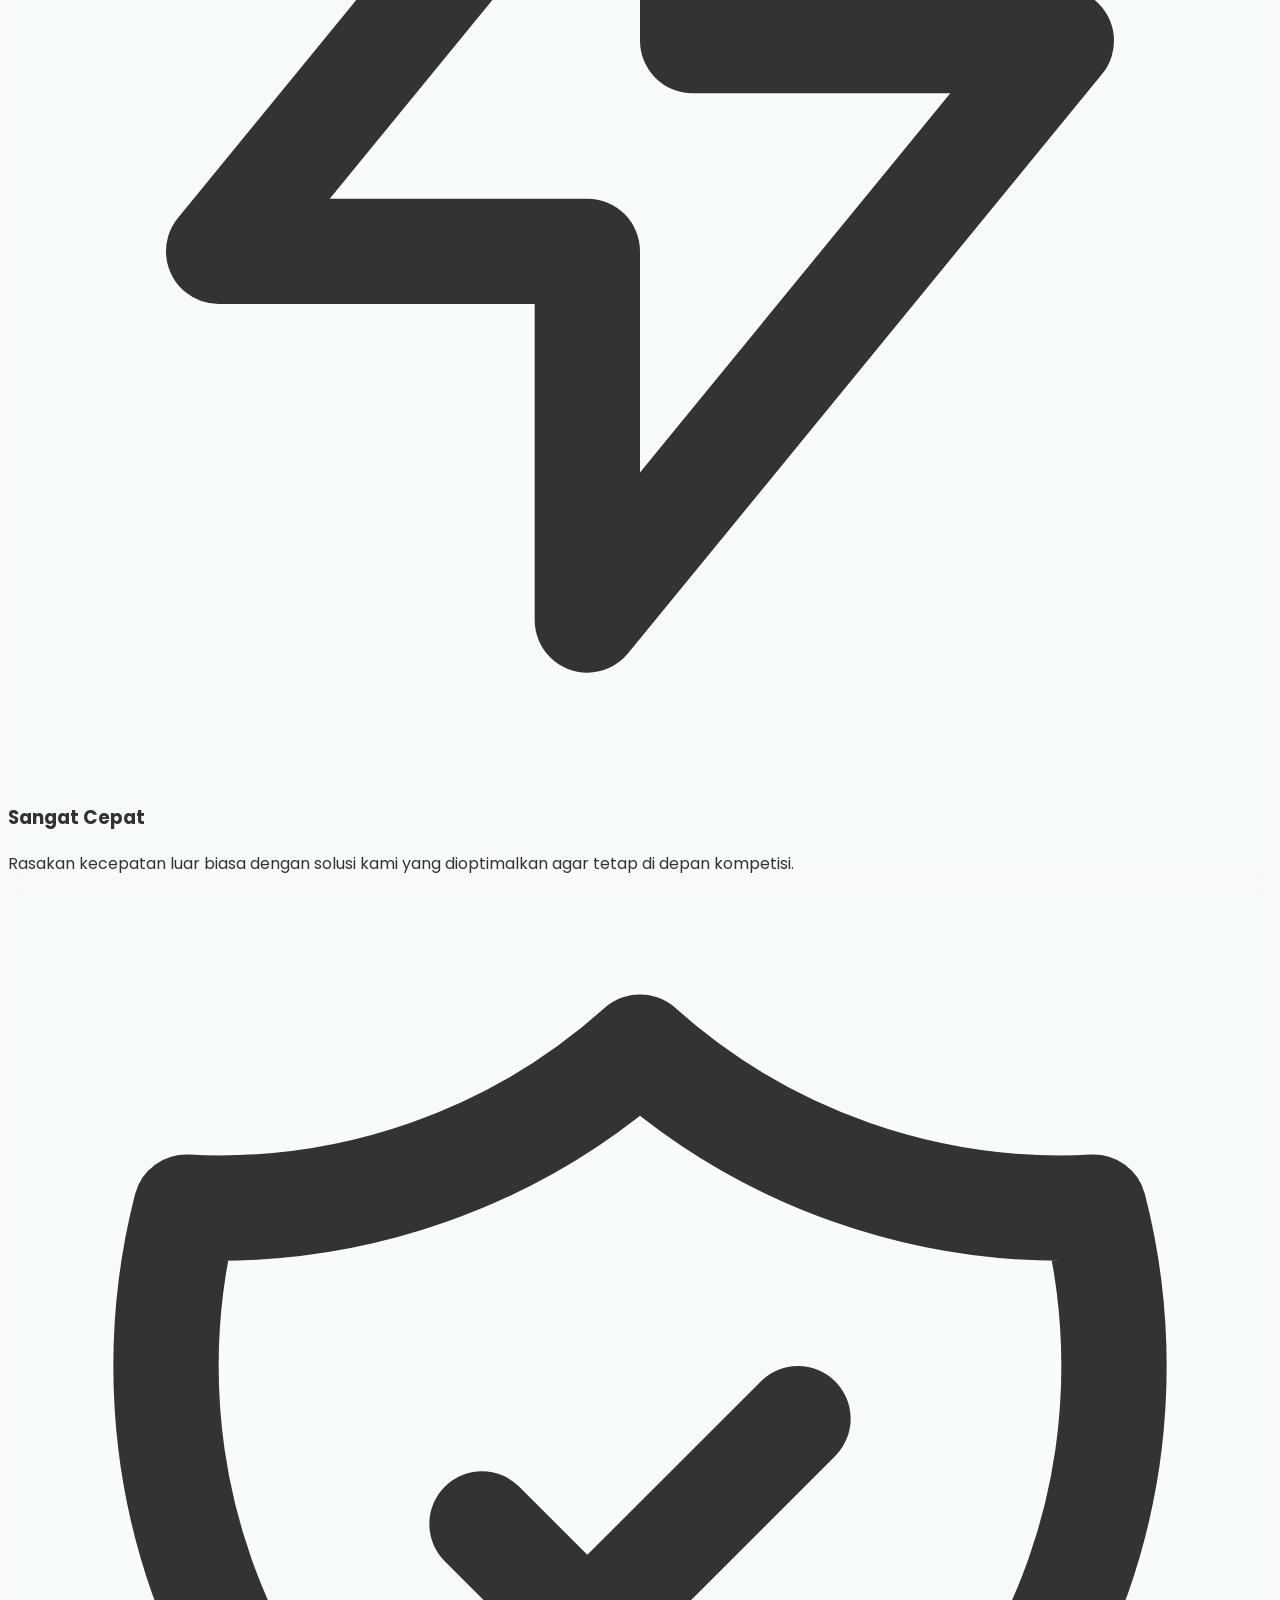
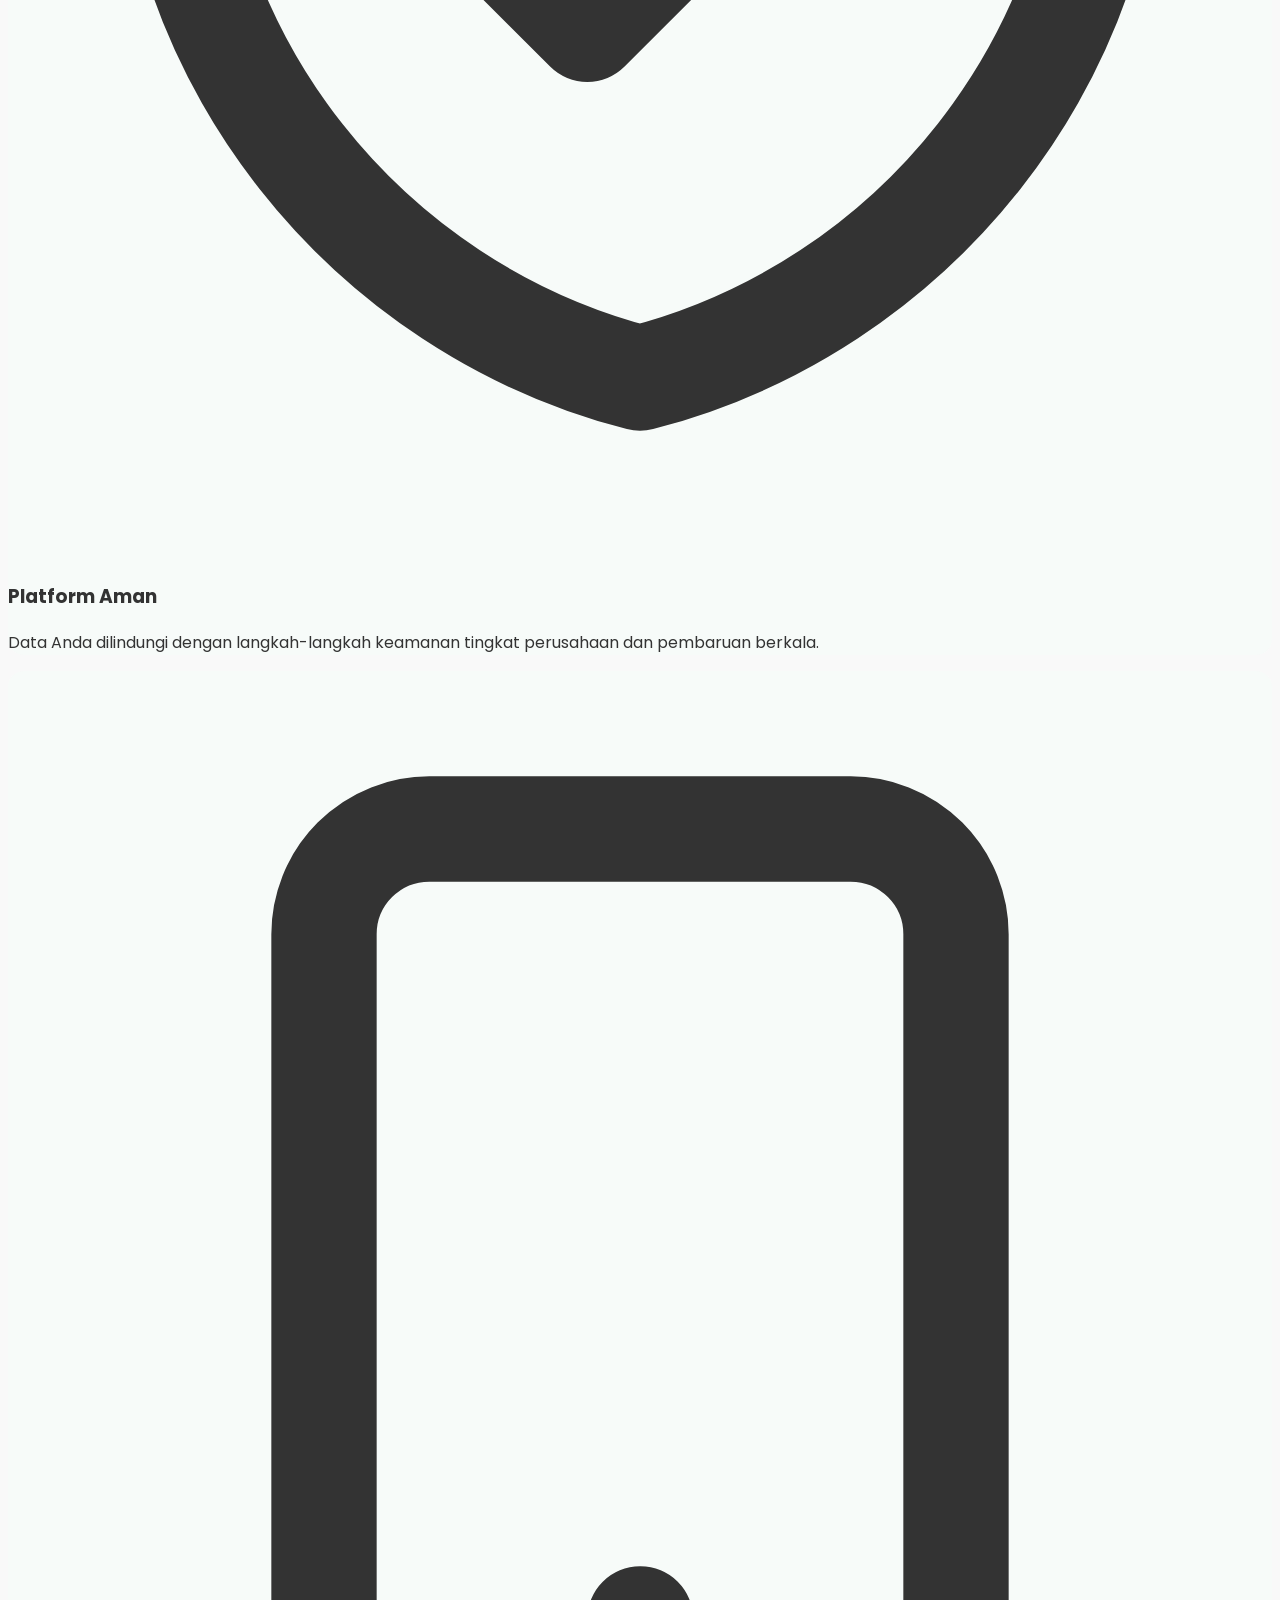
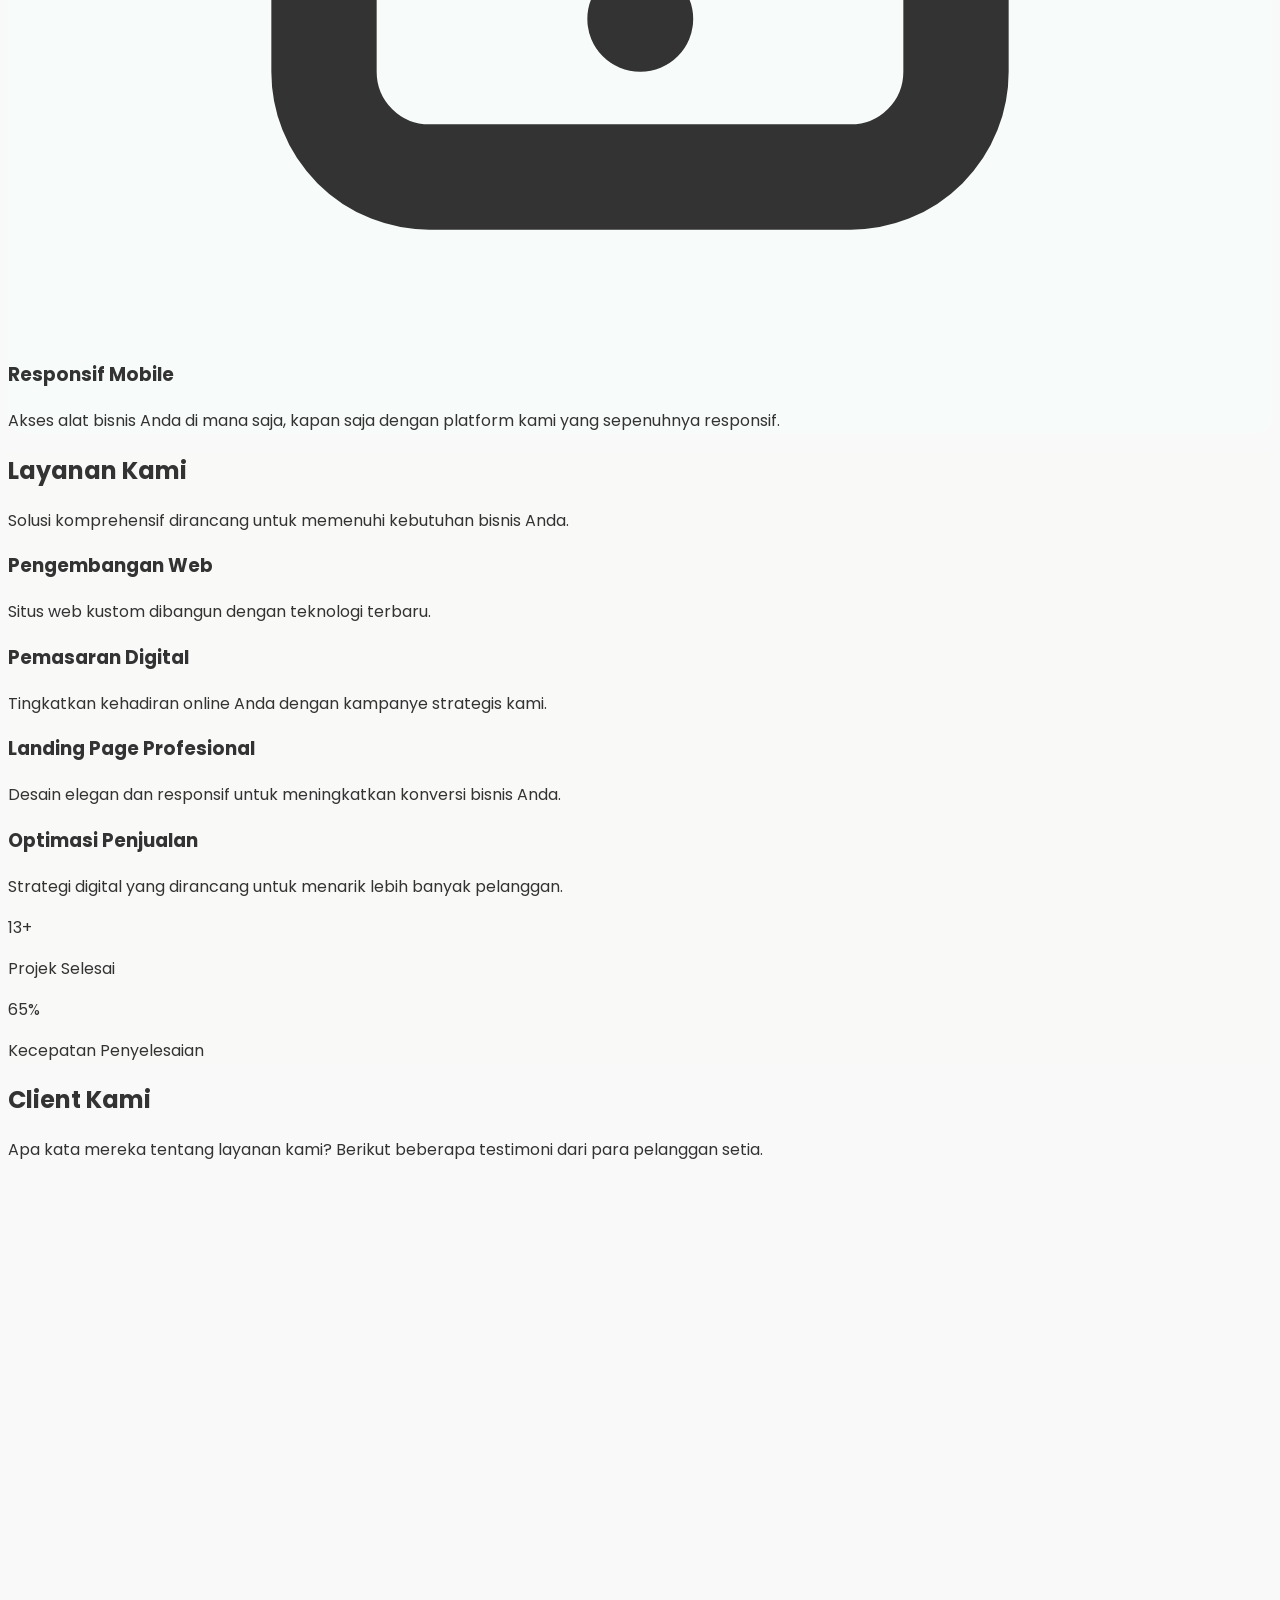
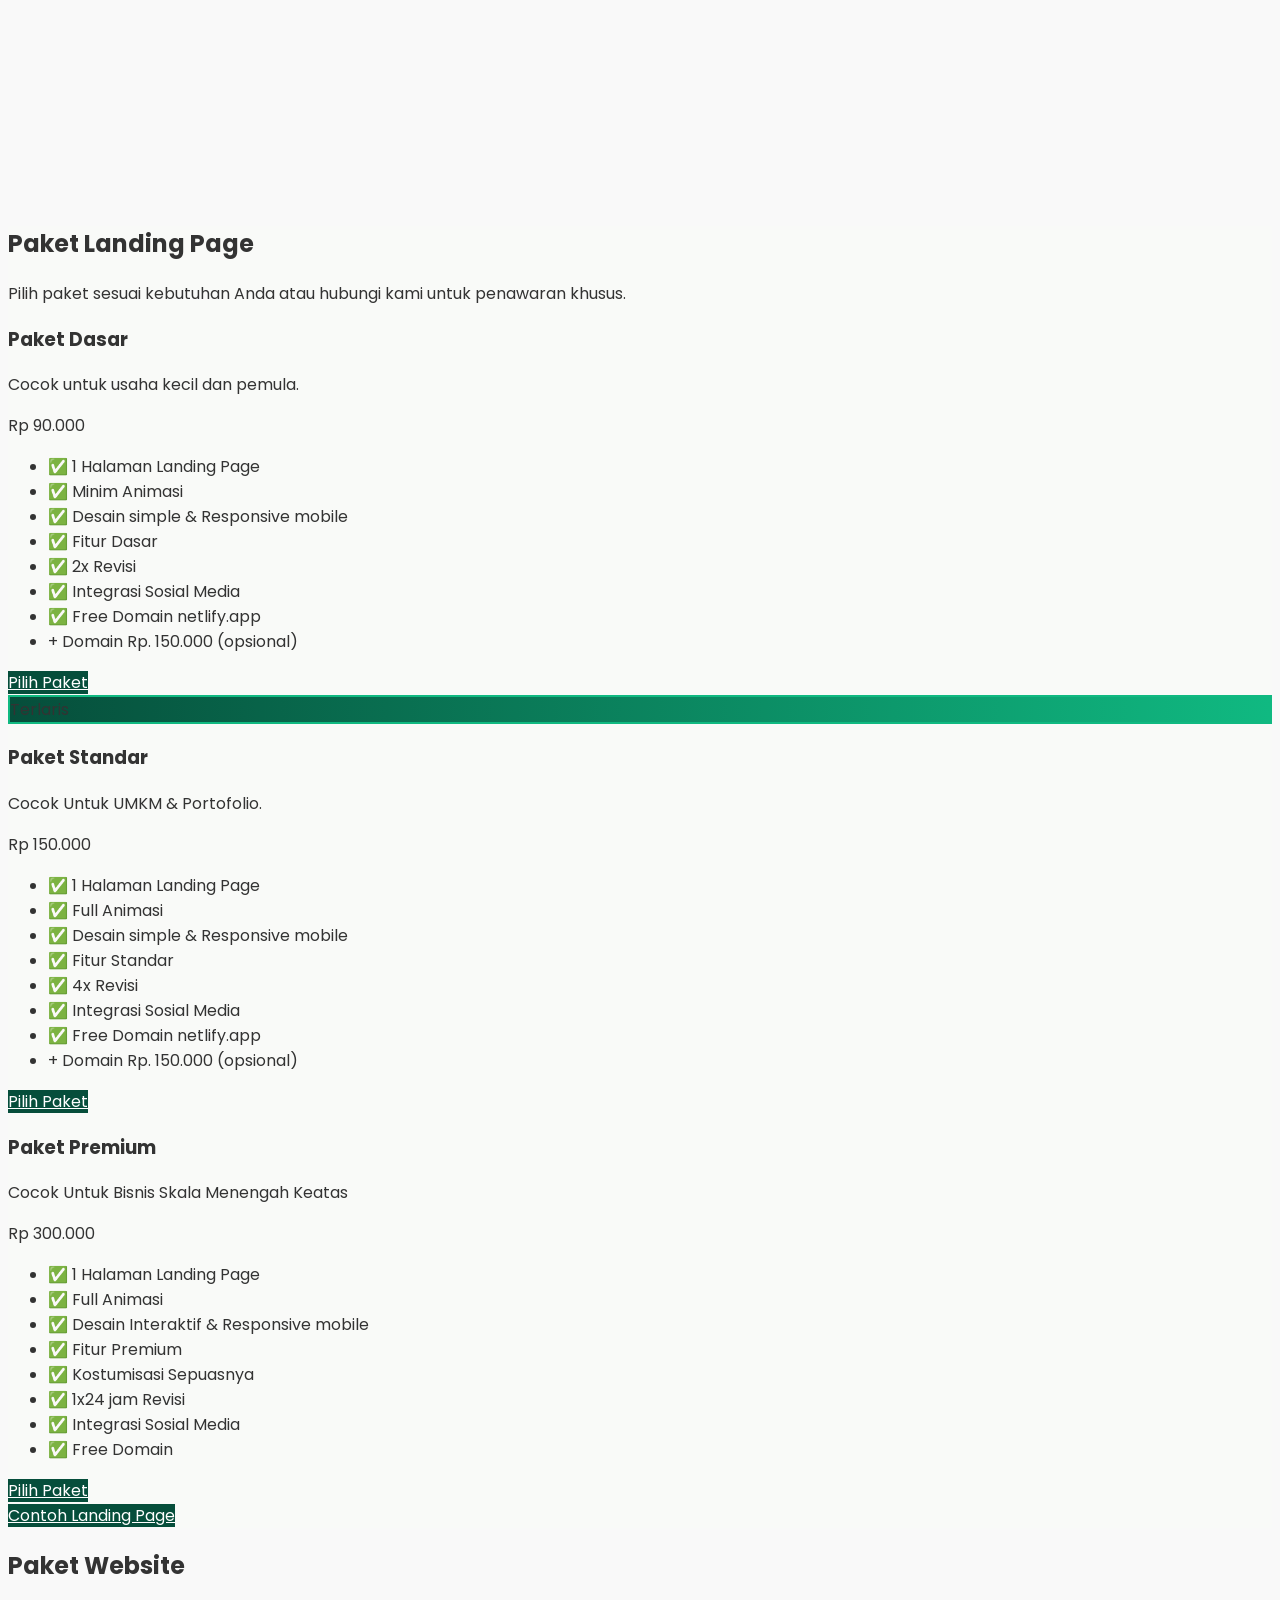
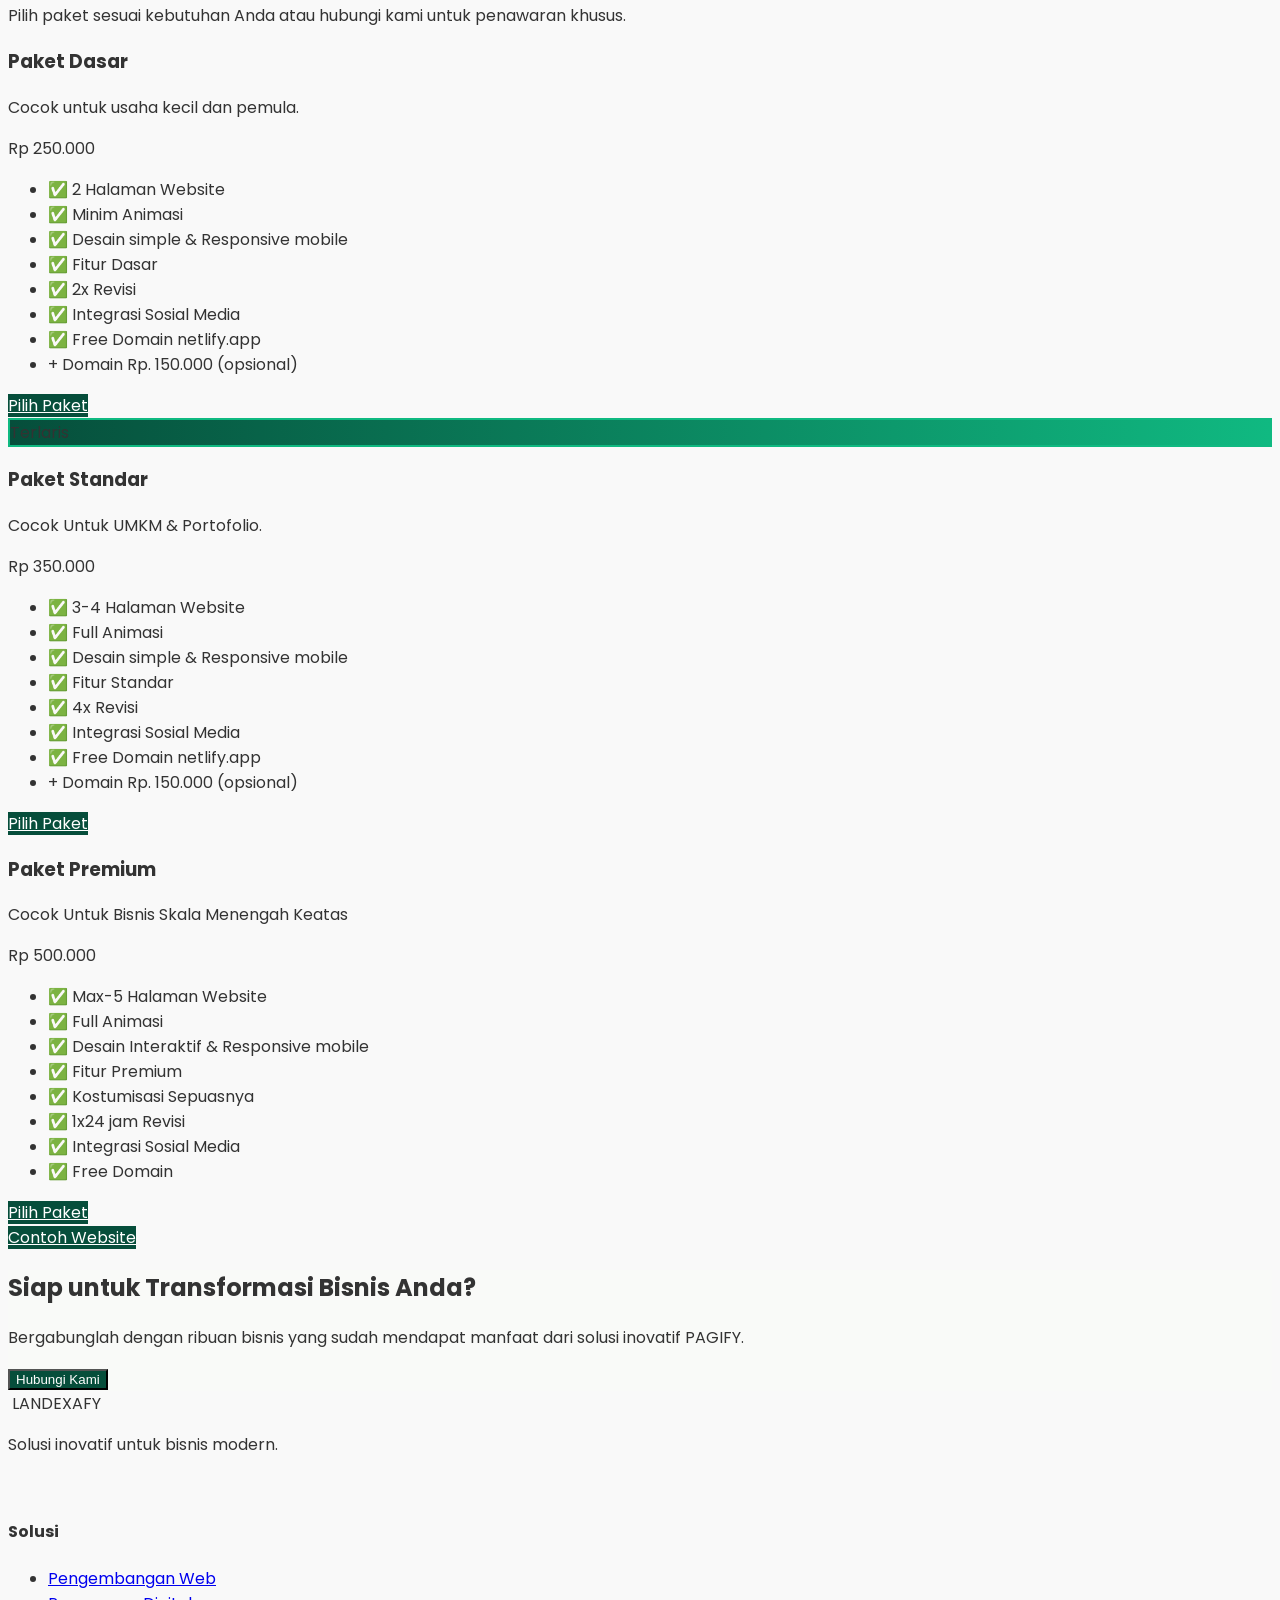
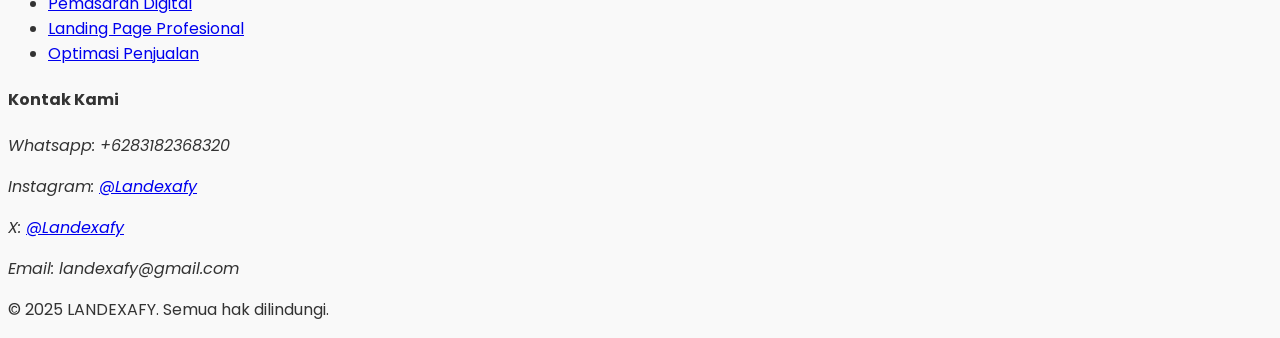
==== commit 6dc88f81: "change logo" ====
--- a/index.html
+++ b/index.html
@@ -19,8 +19,7 @@
     <nav class="bg-white py-4 px-6 border-b border-gray-100">
         <div class="container mx-auto flex justify-between items-center">
             <div class="flex items-center">
-                <img src="/assets/logo no bg.png" alt="INI LOGO" class="mr-2 h-10">
-                <span class="text-2xl font-bold text-emerald-900">LANDEXAFY</span>
+                <img src="/assets/logo no bg.png" alt="INI LOGO" class="mr-2 h-12">
             </div>
             <div class="hidden md:flex space-x-6">
                 <a href="#keunggulan" class="text-[#d4ab12] hover:text-[#F0C419]">Keunggulan</a>
@@ -54,7 +53,7 @@
                 </a>
             </div>
             <div class="md:w-1/2 flex justify-center">
-                <img src="/assets/LXY - long.png" alt="INI LOGO" class="rounded-lg hidden md:block w-41/2 h-auto">
+                <img src="/assets/logo no bg.png" alt="INI LOGO" class="rounded-lg hidden md:block w-41/2 h-auto">
             </div>
         </div>
     </section>
